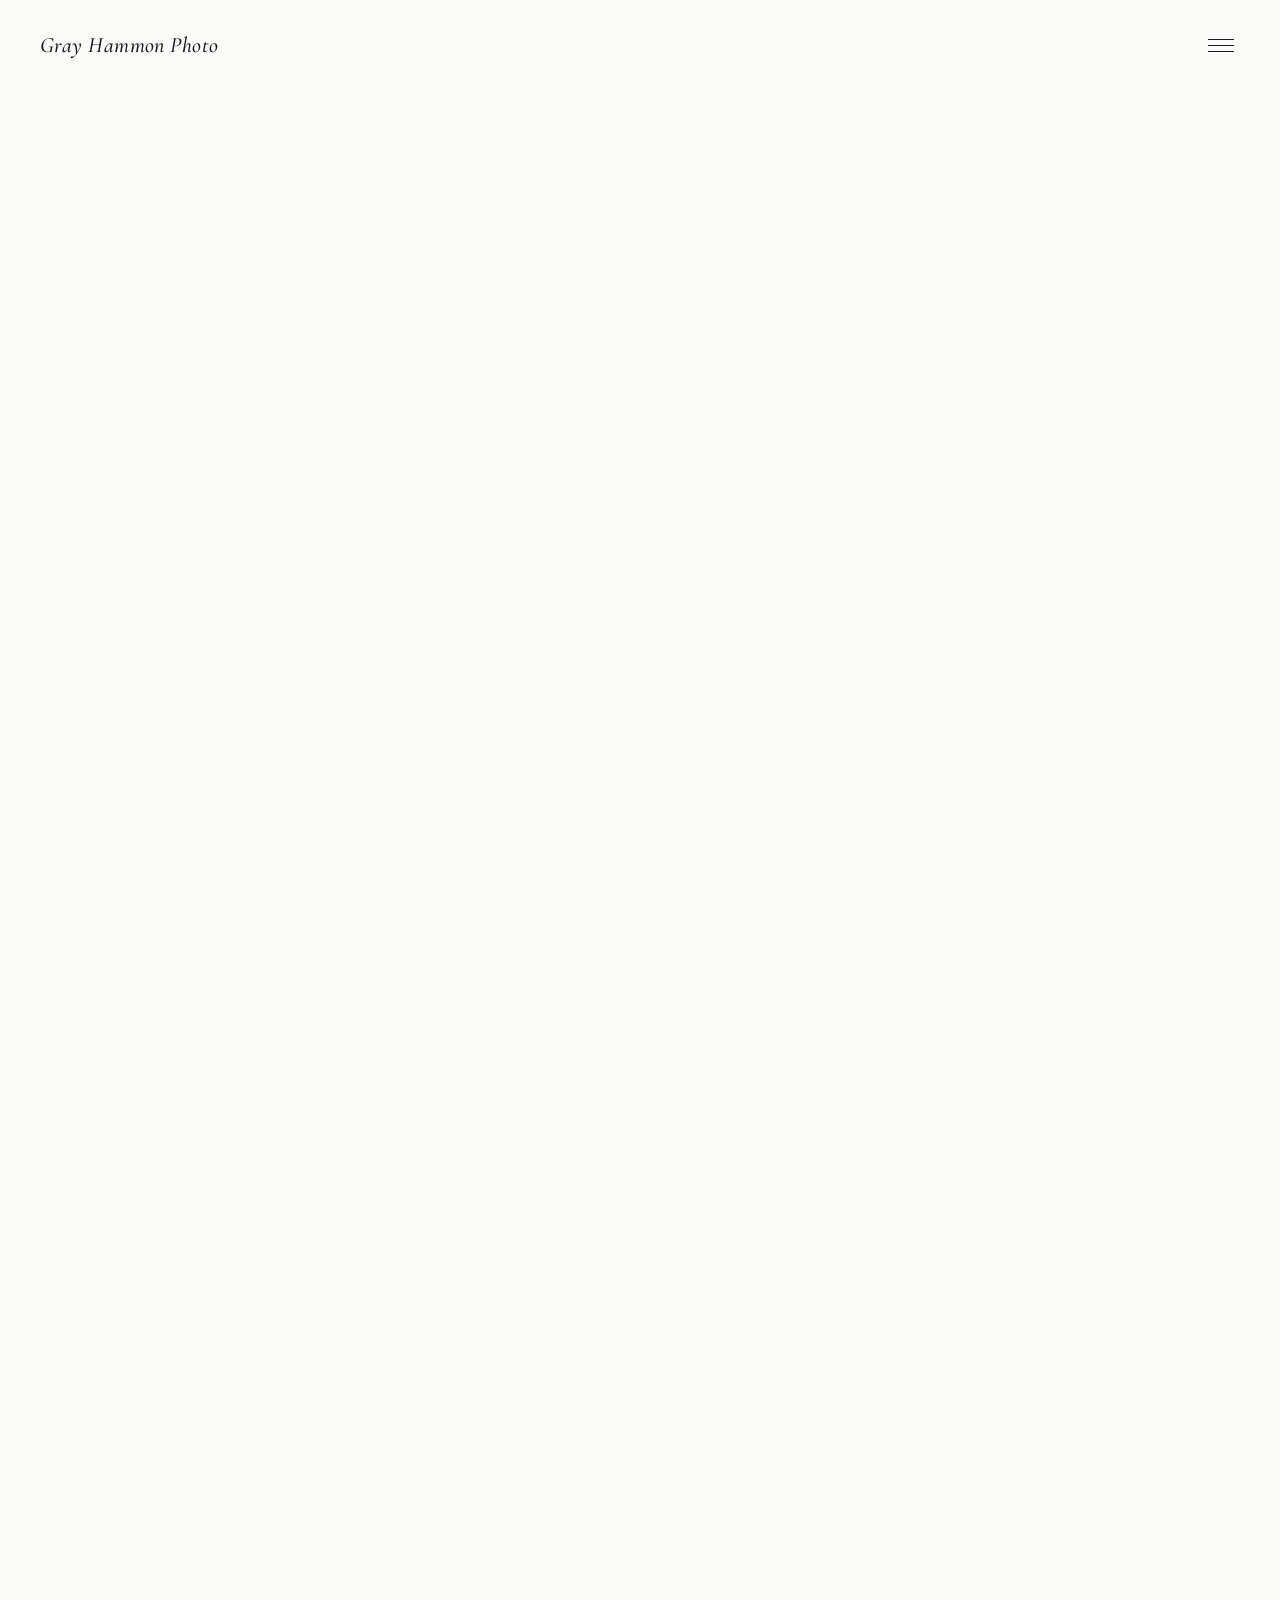
==== index.html @ acb8e750 "Redesign portfolio with R2 hosting" ====
<!DOCTYPE html>
<html lang="en">
<head>
  <meta charset="UTF-8">
  <meta name="viewport" content="width=device-width, initial-scale=1.0">
  <title>Gray Hammon Photo</title>
  <meta name="description" content="Photography by Gray Hammon, Phoenix-based.">
  <link rel="preconnect" href="https://fonts.googleapis.com">
  <link rel="preconnect" href="https://fonts.gstatic.com" crossorigin>
  <link href="https://fonts.googleapis.com/css2?family=Cormorant+Garamond:ital,wght@0,400;0,500;1,400;1,500&display=swap" rel="stylesheet">
  <link rel="stylesheet" href="css/style.css">
</head>
<body>

  <header class="header">
    <a href="/" class="logo">Gray Hammon Photo</a>
    <button class="menu-toggle" aria-label="Open menu">
      <span></span>
      <span></span>
      <span></span>
    </button>
  </header>

  <nav class="nav-overlay">
    <button class="nav-close" aria-label="Close menu">&times;</button>
    <ul class="nav-links">
      <li><a href="/">Work</a></li>
      <li><a href="about.html">About</a></li>
      <li><a href="contact.html">Contact</a></li>
    </ul>
  </nav>

  <main class="gallery">
    <!-- GALLERY_START -->
    <div class="gallery-item">
      <img
        src="https://photos.grayhammonphoto.com/photos/DSC00475_1600.jpg"
        srcset="https://photos.grayhammonphoto.com/photos/DSC00475_800.jpg 800w,
                https://photos.grayhammonphoto.com/photos/DSC00475_1600.jpg 1600w,
                https://photos.grayhammonphoto.com/photos/DSC00475_2400.jpg 2400w"
        sizes="(max-width: 1100px) 100vw, 1100px"
        alt=""
        loading="lazy"
      />
    </div>
    <div class="gallery-item">
      <img
        src="https://photos.grayhammonphoto.com/photos/DSC00490_1600.jpg"
        srcset="https://photos.grayhammonphoto.com/photos/DSC00490_800.jpg 800w,
                https://photos.grayhammonphoto.com/photos/DSC00490_1600.jpg 1600w,
                https://photos.grayhammonphoto.com/photos/DSC00490_2400.jpg 2400w"
        sizes="(max-width: 1100px) 100vw, 1100px"
        alt=""
        loading="lazy"
      />
    </div>
    <div class="gallery-item">
      <img
        src="https://photos.grayhammonphoto.com/photos/DSC00603_1600.jpg"
        srcset="https://photos.grayhammonphoto.com/photos/DSC00603_800.jpg 800w,
                https://photos.grayhammonphoto.com/photos/DSC00603_1600.jpg 1600w,
                https://photos.grayhammonphoto.com/photos/DSC00603_2400.jpg 2400w"
        sizes="(max-width: 1100px) 100vw, 1100px"
        alt=""
        loading="lazy"
      />
    </div>
    <div class="gallery-item">
      <img
        src="https://photos.grayhammonphoto.com/photos/DSC00952_1600.jpg"
        srcset="https://photos.grayhammonphoto.com/photos/DSC00952_800.jpg 800w,
                https://photos.grayhammonphoto.com/photos/DSC00952_1600.jpg 1600w,
                https://photos.grayhammonphoto.com/photos/DSC00952_2400.jpg 2400w"
        sizes="(max-width: 1100px) 100vw, 1100px"
        alt=""
        loading="lazy"
      />
    </div>
    <div class="gallery-item">
      <img
        src="https://photos.grayhammonphoto.com/photos/DSC00959_1600.jpg"
        srcset="https://photos.grayhammonphoto.com/photos/DSC00959_800.jpg 800w,
                https://photos.grayhammonphoto.com/photos/DSC00959_1600.jpg 1600w,
                https://photos.grayhammonphoto.com/photos/DSC00959_2400.jpg 2400w"
        sizes="(max-width: 1100px) 100vw, 1100px"
        alt=""
        loading="lazy"
      />
    </div>
    <div class="gallery-item">
      <img
        src="https://photos.grayhammonphoto.com/photos/DSC00969_1600.jpg"
        srcset="https://photos.grayhammonphoto.com/photos/DSC00969_800.jpg 800w,
                https://photos.grayhammonphoto.com/photos/DSC00969_1600.jpg 1600w,
                https://photos.grayhammonphoto.com/photos/DSC00969_2400.jpg 2400w"
        sizes="(max-width: 1100px) 100vw, 1100px"
        alt=""
        loading="lazy"
      />
    </div>
    <div class="gallery-item">
      <img
        src="https://photos.grayhammonphoto.com/photos/DSC00977_1600.jpg"
        srcset="https://photos.grayhammonphoto.com/photos/DSC00977_800.jpg 800w,
                https://photos.grayhammonphoto.com/photos/DSC00977_1600.jpg 1600w,
                https://photos.grayhammonphoto.com/photos/DSC00977_2400.jpg 2400w"
        sizes="(max-width: 1100px) 100vw, 1100px"
        alt=""
        loading="lazy"
      />
    </div>
    <div class="gallery-item">
      <img
        src="https://photos.grayhammonphoto.com/photos/DSC00984_1600.jpg"
        srcset="https://photos.grayhammonphoto.com/photos/DSC00984_800.jpg 800w,
                https://photos.grayhammonphoto.com/photos/DSC00984_1600.jpg 1600w,
                https://photos.grayhammonphoto.com/photos/DSC00984_2400.jpg 2400w"
        sizes="(max-width: 1100px) 100vw, 1100px"
        alt=""
        loading="lazy"
      />
    </div>
    <div class="gallery-item">
      <img
        src="https://photos.grayhammonphoto.com/photos/DSC01030_1600.jpg"
        srcset="https://photos.grayhammonphoto.com/photos/DSC01030_800.jpg 800w,
                https://photos.grayhammonphoto.com/photos/DSC01030_1600.jpg 1600w,
                https://photos.grayhammonphoto.com/photos/DSC01030_2400.jpg 2400w"
        sizes="(max-width: 1100px) 100vw, 1100px"
        alt=""
        loading="lazy"
      />
    </div>
    <div class="gallery-item">
      <img
        src="https://photos.grayhammonphoto.com/photos/DSC01122_1600.jpg"
        srcset="https://photos.grayhammonphoto.com/photos/DSC01122_800.jpg 800w,
                https://photos.grayhammonphoto.com/photos/DSC01122_1600.jpg 1600w,
                https://photos.grayhammonphoto.com/photos/DSC01122_2400.jpg 2400w"
        sizes="(max-width: 1100px) 100vw, 1100px"
        alt=""
        loading="lazy"
      />
    </div>
    <div class="gallery-item">
      <img
        src="https://photos.grayhammonphoto.com/photos/DSC01127_1600.jpg"
        srcset="https://photos.grayhammonphoto.com/photos/DSC01127_800.jpg 800w,
                https://photos.grayhammonphoto.com/photos/DSC01127_1600.jpg 1600w,
                https://photos.grayhammonphoto.com/photos/DSC01127_2400.jpg 2400w"
        sizes="(max-width: 1100px) 100vw, 1100px"
        alt=""
        loading="lazy"
      />
    </div>
    <div class="gallery-item">
      <img
        src="https://photos.grayhammonphoto.com/photos/DSC01136_1600.jpg"
        srcset="https://photos.grayhammonphoto.com/photos/DSC01136_800.jpg 800w,
                https://photos.grayhammonphoto.com/photos/DSC01136_1600.jpg 1600w,
                https://photos.grayhammonphoto.com/photos/DSC01136_2400.jpg 2400w"
        sizes="(max-width: 1100px) 100vw, 1100px"
        alt=""
        loading="lazy"
      />
    </div>
    <div class="gallery-item">
      <img
        src="https://photos.grayhammonphoto.com/photos/DSC01137_1600.jpg"
        srcset="https://photos.grayhammonphoto.com/photos/DSC01137_800.jpg 800w,
                https://photos.grayhammonphoto.com/photos/DSC01137_1600.jpg 1600w,
                https://photos.grayhammonphoto.com/photos/DSC01137_2400.jpg 2400w"
        sizes="(max-width: 1100px) 100vw, 1100px"
        alt=""
        loading="lazy"
      />
    </div>
    <div class="gallery-item">
      <img
        src="https://photos.grayhammonphoto.com/photos/DSC01148_1600.jpg"
        srcset="https://photos.grayhammonphoto.com/photos/DSC01148_800.jpg 800w,
                https://photos.grayhammonphoto.com/photos/DSC01148_1600.jpg 1600w,
                https://photos.grayhammonphoto.com/photos/DSC01148_2400.jpg 2400w"
        sizes="(max-width: 1100px) 100vw, 1100px"
        alt=""
        loading="lazy"
      />
    </div>
    <div class="gallery-item">
      <img
        src="https://photos.grayhammonphoto.com/photos/DSC01187_1600.jpg"
        srcset="https://photos.grayhammonphoto.com/photos/DSC01187_800.jpg 800w,
                https://photos.grayhammonphoto.com/photos/DSC01187_1600.jpg 1600w,
                https://photos.grayhammonphoto.com/photos/DSC01187_2400.jpg 2400w"
        sizes="(max-width: 1100px) 100vw, 1100px"
        alt=""
        loading="lazy"
      />
    </div>
    <div class="gallery-item">
      <img
        src="https://photos.grayhammonphoto.com/photos/DSC01188_1600.jpg"
        srcset="https://photos.grayhammonphoto.com/photos/DSC01188_800.jpg 800w,
                https://photos.grayhammonphoto.com/photos/DSC01188_1600.jpg 1600w,
                https://photos.grayhammonphoto.com/photos/DSC01188_2400.jpg 2400w"
        sizes="(max-width: 1100px) 100vw, 1100px"
        alt=""
        loading="lazy"
      />
    </div>
    <div class="gallery-item">
      <img
        src="https://photos.grayhammonphoto.com/photos/DSC01204_1600.jpg"
        srcset="https://photos.grayhammonphoto.com/photos/DSC01204_800.jpg 800w,
                https://photos.grayhammonphoto.com/photos/DSC01204_1600.jpg 1600w,
                https://photos.grayhammonphoto.com/photos/DSC01204_2400.jpg 2400w"
        sizes="(max-width: 1100px) 100vw, 1100px"
        alt=""
        loading="lazy"
      />
    </div>
    <div class="gallery-item">
      <img
        src="https://photos.grayhammonphoto.com/photos/DSC01260_1600.jpg"
        srcset="https://photos.grayhammonphoto.com/photos/DSC01260_800.jpg 800w,
                https://photos.grayhammonphoto.com/photos/DSC01260_1600.jpg 1600w,
                https://photos.grayhammonphoto.com/photos/DSC01260_2400.jpg 2400w"
        sizes="(max-width: 1100px) 100vw, 1100px"
        alt=""
        loading="lazy"
      />
    </div>
    <div class="gallery-item">
      <img
        src="https://photos.grayhammonphoto.com/photos/DSC01289_1600.jpg"
        srcset="https://photos.grayhammonphoto.com/photos/DSC01289_800.jpg 800w,
                https://photos.grayhammonphoto.com/photos/DSC01289_1600.jpg 1600w,
                https://photos.grayhammonphoto.com/photos/DSC01289_2400.jpg 2400w"
        sizes="(max-width: 1100px) 100vw, 1100px"
        alt=""
        loading="lazy"
      />
    </div>
    <div class="gallery-item">
      <img
        src="https://photos.grayhammonphoto.com/photos/DSC01821_1600.jpg"
        srcset="https://photos.grayhammonphoto.com/photos/DSC01821_800.jpg 800w,
                https://photos.grayhammonphoto.com/photos/DSC01821_1600.jpg 1600w,
                https://photos.grayhammonphoto.com/photos/DSC01821_2400.jpg 2400w"
        sizes="(max-width: 1100px) 100vw, 1100px"
        alt=""
        loading="lazy"
      />
    </div>
    <div class="gallery-item">
      <img
        src="https://photos.grayhammonphoto.com/photos/DSC01829_1600.jpg"
        srcset="https://photos.grayhammonphoto.com/photos/DSC01829_800.jpg 800w,
                https://photos.grayhammonphoto.com/photos/DSC01829_1600.jpg 1600w,
                https://photos.grayhammonphoto.com/photos/DSC01829_2400.jpg 2400w"
        sizes="(max-width: 1100px) 100vw, 1100px"
        alt=""
        loading="lazy"
      />
    </div>
    <div class="gallery-item">
      <img
        src="https://photos.grayhammonphoto.com/photos/DSC02010_1600.jpg"
        srcset="https://photos.grayhammonphoto.com/photos/DSC02010_800.jpg 800w,
                https://photos.grayhammonphoto.com/photos/DSC02010_1600.jpg 1600w,
                https://photos.grayhammonphoto.com/photos/DSC02010_2400.jpg 2400w"
        sizes="(max-width: 1100px) 100vw, 1100px"
        alt=""
        loading="lazy"
      />
    </div>
    <div class="gallery-item">
      <img
        src="https://photos.grayhammonphoto.com/photos/DSC02079_1600.jpg"
        srcset="https://photos.grayhammonphoto.com/photos/DSC02079_800.jpg 800w,
                https://photos.grayhammonphoto.com/photos/DSC02079_1600.jpg 1600w,
                https://photos.grayhammonphoto.com/photos/DSC02079_2400.jpg 2400w"
        sizes="(max-width: 1100px) 100vw, 1100px"
        alt=""
        loading="lazy"
      />
    </div>
    <div class="gallery-item">
      <img
        src="https://photos.grayhammonphoto.com/photos/DSC02135_1600.jpg"
        srcset="https://photos.grayhammonphoto.com/photos/DSC02135_800.jpg 800w,
                https://photos.grayhammonphoto.com/photos/DSC02135_1600.jpg 1600w,
                https://photos.grayhammonphoto.com/photos/DSC02135_2400.jpg 2400w"
        sizes="(max-width: 1100px) 100vw, 1100px"
        alt=""
        loading="lazy"
      />
    </div>
    <div class="gallery-item">
      <img
        src="https://photos.grayhammonphoto.com/photos/DSC02179_1600.jpg"
        srcset="https://photos.grayhammonphoto.com/photos/DSC02179_800.jpg 800w,
                https://photos.grayhammonphoto.com/photos/DSC02179_1600.jpg 1600w,
                https://photos.grayhammonphoto.com/photos/DSC02179_2400.jpg 2400w"
        sizes="(max-width: 1100px) 100vw, 1100px"
        alt=""
        loading="lazy"
      />
    </div>
    <div class="gallery-item">
      <img
        src="https://photos.grayhammonphoto.com/photos/DSC02242_1600.jpg"
        srcset="https://photos.grayhammonphoto.com/photos/DSC02242_800.jpg 800w,
                https://photos.grayhammonphoto.com/photos/DSC02242_1600.jpg 1600w,
                https://photos.grayhammonphoto.com/photos/DSC02242_2400.jpg 2400w"
        sizes="(max-width: 1100px) 100vw, 1100px"
        alt=""
        loading="lazy"
      />
    </div>
    <div class="gallery-item">
      <img
        src="https://photos.grayhammonphoto.com/photos/DSC02248_1600.jpg"
        srcset="https://photos.grayhammonphoto.com/photos/DSC02248_800.jpg 800w,
                https://photos.grayhammonphoto.com/photos/DSC02248_1600.jpg 1600w,
                https://photos.grayhammonphoto.com/photos/DSC02248_2400.jpg 2400w"
        sizes="(max-width: 1100px) 100vw, 1100px"
        alt=""
        loading="lazy"
      />
    </div>
    <div class="gallery-item">
      <img
        src="https://photos.grayhammonphoto.com/photos/DSC02301_1600.jpg"
        srcset="https://photos.grayhammonphoto.com/photos/DSC02301_800.jpg 800w,
                https://photos.grayhammonphoto.com/photos/DSC02301_1600.jpg 1600w,
                https://photos.grayhammonphoto.com/photos/DSC02301_2400.jpg 2400w"
        sizes="(max-width: 1100px) 100vw, 1100px"
        alt=""
        loading="lazy"
      />
    </div>
    <div class="gallery-item">
      <img
        src="https://photos.grayhammonphoto.com/photos/DSC02526_1600.jpg"
        srcset="https://photos.grayhammonphoto.com/photos/DSC02526_800.jpg 800w,
                https://photos.grayhammonphoto.com/photos/DSC02526_1600.jpg 1600w,
                https://photos.grayhammonphoto.com/photos/DSC02526_2400.jpg 2400w"
        sizes="(max-width: 1100px) 100vw, 1100px"
        alt=""
        loading="lazy"
      />
    </div>
    <div class="gallery-item">
      <img
        src="https://photos.grayhammonphoto.com/photos/DSC02529_1600.jpg"
        srcset="https://photos.grayhammonphoto.com/photos/DSC02529_800.jpg 800w,
                https://photos.grayhammonphoto.com/photos/DSC02529_1600.jpg 1600w,
                https://photos.grayhammonphoto.com/photos/DSC02529_2400.jpg 2400w"
        sizes="(max-width: 1100px) 100vw, 1100px"
        alt=""
        loading="lazy"
      />
    </div>
    <div class="gallery-item">
      <img
        src="https://photos.grayhammonphoto.com/photos/DSC04069_1600.jpg"
        srcset="https://photos.grayhammonphoto.com/photos/DSC04069_800.jpg 800w,
                https://photos.grayhammonphoto.com/photos/DSC04069_1600.jpg 1600w,
                https://photos.grayhammonphoto.com/photos/DSC04069_2400.jpg 2400w"
        sizes="(max-width: 1100px) 100vw, 1100px"
        alt=""
        loading="lazy"
      />
    </div>
    <div class="gallery-item">
      <img
        src="https://photos.grayhammonphoto.com/photos/DSC04073_1600.jpg"
        srcset="https://photos.grayhammonphoto.com/photos/DSC04073_800.jpg 800w,
                https://photos.grayhammonphoto.com/photos/DSC04073_1600.jpg 1600w,
                https://photos.grayhammonphoto.com/photos/DSC04073_2400.jpg 2400w"
        sizes="(max-width: 1100px) 100vw, 1100px"
        alt=""
        loading="lazy"
      />
    </div>
    <div class="gallery-item">
      <img
        src="https://photos.grayhammonphoto.com/photos/DSC04160_1600.jpg"
        srcset="https://photos.grayhammonphoto.com/photos/DSC04160_800.jpg 800w,
                https://photos.grayhammonphoto.com/photos/DSC04160_1600.jpg 1600w,
                https://photos.grayhammonphoto.com/photos/DSC04160_2400.jpg 2400w"
        sizes="(max-width: 1100px) 100vw, 1100px"
        alt=""
        loading="lazy"
      />
    </div>
    <div class="gallery-item">
      <img
        src="https://photos.grayhammonphoto.com/photos/DSC04370_1600.jpg"
        srcset="https://photos.grayhammonphoto.com/photos/DSC04370_800.jpg 800w,
                https://photos.grayhammonphoto.com/photos/DSC04370_1600.jpg 1600w,
                https://photos.grayhammonphoto.com/photos/DSC04370_2400.jpg 2400w"
        sizes="(max-width: 1100px) 100vw, 1100px"
        alt=""
        loading="lazy"
      />
    </div>
    <div class="gallery-item">
      <img
        src="https://photos.grayhammonphoto.com/photos/DSC04435_1600.jpg"
        srcset="https://photos.grayhammonphoto.com/photos/DSC04435_800.jpg 800w,
                https://photos.grayhammonphoto.com/photos/DSC04435_1600.jpg 1600w,
                https://photos.grayhammonphoto.com/photos/DSC04435_2400.jpg 2400w"
        sizes="(max-width: 1100px) 100vw, 1100px"
        alt=""
        loading="lazy"
      />
    </div>
    <div class="gallery-item">
      <img
        src="https://photos.grayhammonphoto.com/photos/DSC04707_1600.jpg"
        srcset="https://photos.grayhammonphoto.com/photos/DSC04707_800.jpg 800w,
                https://photos.grayhammonphoto.com/photos/DSC04707_1600.jpg 1600w,
                https://photos.grayhammonphoto.com/photos/DSC04707_2400.jpg 2400w"
        sizes="(max-width: 1100px) 100vw, 1100px"
        alt=""
        loading="lazy"
      />
    </div>
    <div class="gallery-item">
      <img
        src="https://photos.grayhammonphoto.com/photos/DSC04732_1600.jpg"
        srcset="https://photos.grayhammonphoto.com/photos/DSC04732_800.jpg 800w,
                https://photos.grayhammonphoto.com/photos/DSC04732_1600.jpg 1600w,
                https://photos.grayhammonphoto.com/photos/DSC04732_2400.jpg 2400w"
        sizes="(max-width: 1100px) 100vw, 1100px"
        alt=""
        loading="lazy"
      />
    </div>
    <!-- GALLERY_END -->
  </main>

  <footer class="footer">
    <p>&copy; 2026 Gray Hammon Photo</p>
  </footer>

  <script src="js/main.js"></script>
</body>
</html>
---- css/style.css ----
/* ============================================
   Gray Hammon Photo — Minimal Portfolio
   ============================================ */

/* Reset & Base */
*, *::before, *::after {
  margin: 0;
  padding: 0;
  box-sizing: border-box;
}

html {
  font-size: 16px;
  -webkit-font-smoothing: antialiased;
  -moz-osx-font-smoothing: grayscale;
}

body {
  font-family: 'Cormorant Garamond', Georgia, 'Times New Roman', serif;
  font-weight: 400;
  color: #1a1a1a;
  background: #fafaf8;
  line-height: 1.6;
}

a {
  color: inherit;
  text-decoration: none;
}

img {
  display: block;
  width: 100%;
  height: auto;
}

/* ---- Header ---- */
.header {
  position: fixed;
  top: 0;
  left: 0;
  right: 0;
  display: flex;
  justify-content: space-between;
  align-items: center;
  padding: 28px 40px;
  z-index: 100;
  background: rgba(250, 250, 248, 0.92);
  backdrop-filter: blur(10px);
  -webkit-backdrop-filter: blur(10px);
}

.logo {
  font-family: 'Cormorant Garamond', Georgia, serif;
  font-size: 22px;
  font-weight: 500;
  font-style: italic;
  letter-spacing: 0.02em;
  color: #1a1a1a;
}

/* Hamburger */
.menu-toggle {
  background: none;
  border: none;
  cursor: pointer;
  display: flex;
  flex-direction: column;
  gap: 5px;
  padding: 6px;
}

.menu-toggle span {
  display: block;
  width: 26px;
  height: 1px;
  background: #1a1a1a;
  transition: transform 0.3s, opacity 0.3s;
}

/* ---- Navigation Overlay ---- */
.nav-overlay {
  position: fixed;
  top: 0;
  left: 0;
  right: 0;
  bottom: 0;
  background: #fafaf8;
  z-index: 200;
  display: flex;
  align-items: center;
  justify-content: center;
  opacity: 0;
  pointer-events: none;
  transition: opacity 0.35s ease;
}

.nav-overlay.is-open {
  opacity: 1;
  pointer-events: all;
}

.nav-close {
  position: absolute;
  top: 24px;
  right: 40px;
  background: none;
  border: none;
  font-size: 36px;
  cursor: pointer;
  color: #1a1a1a;
  font-weight: 300;
  line-height: 1;
  font-family: inherit;
}

.nav-links {
  list-style: none;
  text-align: center;
}

.nav-links li {
  margin: 20px 0;
}

.nav-links a {
  font-family: 'Cormorant Garamond', Georgia, serif;
  font-size: 38px;
  font-weight: 400;
  font-style: italic;
  letter-spacing: 0.01em;
  transition: opacity 0.2s;
}

.nav-links a:hover {
  opacity: 0.45;
}

/* ---- Gallery (Home) — single column ---- */
.gallery {
  padding: 130px 24px 80px;
  max-width: 1100px;
  margin: 0 auto;
}

.gallery-item {
  margin-bottom: 80px;
  display: block;
  overflow: hidden;
}

.gallery-item:last-child {
  margin-bottom: 0;
}

.gallery-item img {
  width: 100%;
  height: auto;
}

/* ---- About Page ---- */
.about {
  padding: 160px 32px 80px;
  max-width: 720px;
  margin: 0 auto;
}

.about-content {
  text-align: left;
}

.about-text h1 {
  font-family: 'Cormorant Garamond', Georgia, serif;
  font-size: 42px;
  font-weight: 400;
  font-style: italic;
  margin-bottom: 32px;
  letter-spacing: 0.01em;
}

.about-text p {
  font-size: 19px;
  color: #2a2a2a;
  margin-bottom: 22px;
  line-height: 1.7;
}

.about-contact {
  margin-top: 36px;
  font-size: 17px;
}

.about-contact a {
  border-bottom: 1px solid #1a1a1a;
  padding-bottom: 1px;
  transition: opacity 0.2s;
}

.about-contact a:hover {
  opacity: 0.5;
}

/* ---- Contact Page ---- */
.contact {
  padding: 160px 32px 80px;
  max-width: 600px;
  margin: 0 auto;
  min-height: 60vh;
}

.contact-content h1 {
  font-family: 'Cormorant Garamond', Georgia, serif;
  font-size: 42px;
  font-weight: 400;
  font-style: italic;
  margin-bottom: 32px;
  letter-spacing: 0.01em;
}

.contact-content p {
  font-size: 19px;
  color: #2a2a2a;
  margin-bottom: 16px;
  line-height: 1.7;
}

.contact-content a {
  border-bottom: 1px solid #1a1a1a;
  padding-bottom: 1px;
  transition: opacity 0.2s;
}

.contact-content a:hover {
  opacity: 0.5;
}

.contact-social {
  margin-top: 40px;
}

.contact-social a {
  font-size: 14px;
  letter-spacing: 0.08em;
  text-transform: uppercase;
  border-bottom: none;
  font-style: normal;
  font-family: -apple-system, sans-serif;
  transition: opacity 0.2s;
}

.contact-social a:hover {
  opacity: 0.5;
}

/* ---- Footer ---- */
.footer {
  padding: 48px 24px;
  text-align: center;
  font-size: 11px;
  color: #888;
  letter-spacing: 0.12em;
  text-transform: uppercase;
  font-family: -apple-system, sans-serif;
  font-style: normal;
}

/* ---- Responsive ---- */
@media (max-width: 768px) {
  .header {
    padding: 20px 20px;
  }

  .logo {
    font-size: 18px;
  }

  .gallery {
    padding: 90px 16px 50px;
  }

  .gallery-item {
    margin-bottom: 40px;
  }

  .about {
    padding: 110px 20px 50px;
  }

  .about-text h1 {
    font-size: 32px;
  }

  .about-text p {
    font-size: 17px;
  }

  .contact {
    padding: 110px 20px 50px;
  }

  .contact-content h1 {
    font-size: 32px;
  }

  .contact-content p {
    font-size: 17px;
  }

  .nav-links a {
    font-size: 28px;
  }

  .nav-close {
    right: 20px;
  }
}
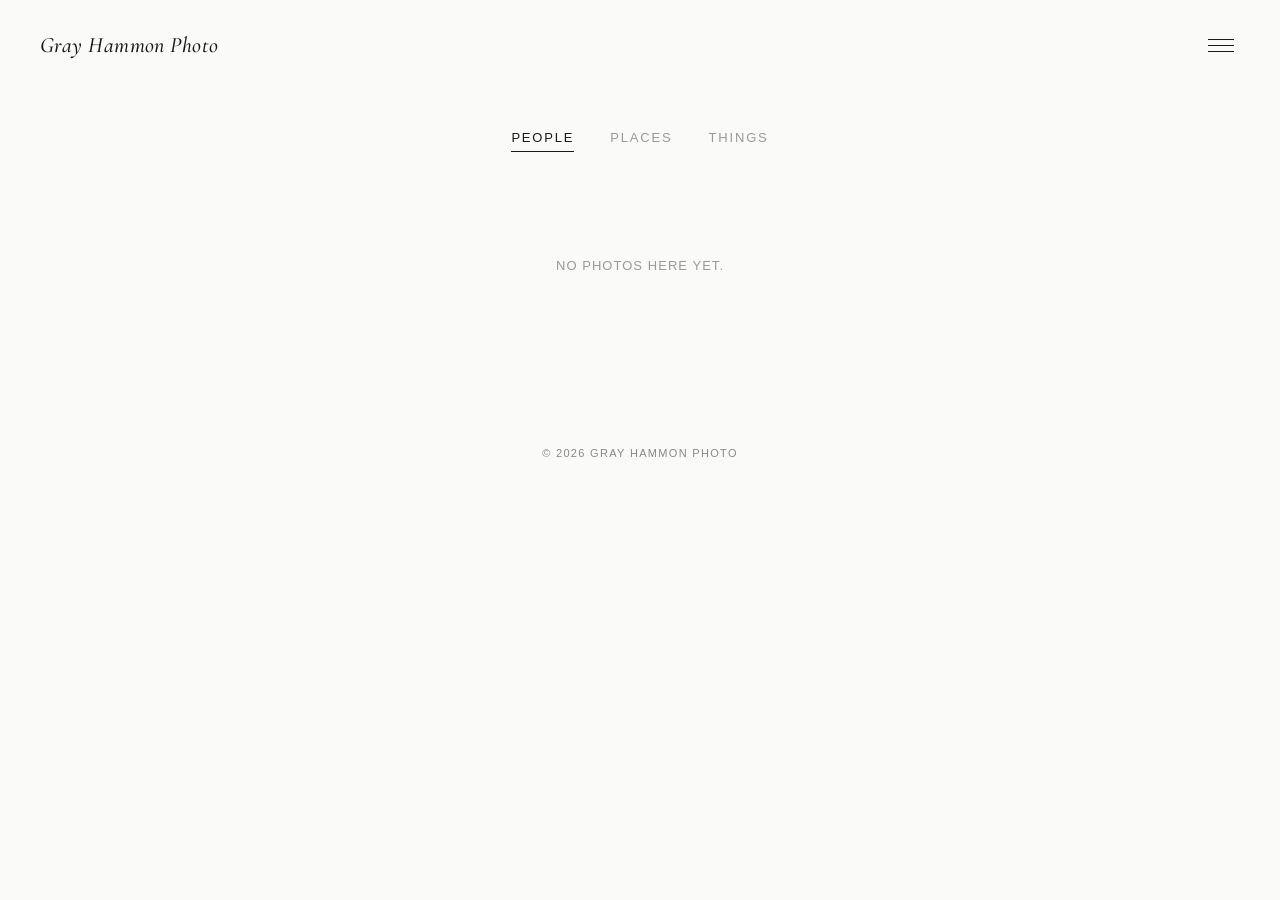
==== commit 9acaf455: "updated portfolio docs to add tabs for ppeople, places, things" ====
--- a/index.html
+++ b/index.html
@@ -3,6 +3,9 @@
 <head>
   <meta charset="UTF-8">
   <meta name="viewport" content="width=device-width, initial-scale=1.0">
+  <!-- Set the js flag before paint so the gallery filters to one tab
+       immediately instead of flashing all photos, then collapsing. -->
+  <script>document.documentElement.classList.add('js');</script>
   <title>Gray Hammon Photo</title>
   <meta name="description" content="Photography by Gray Hammon, Phoenix-based.">
   <link rel="preconnect" href="https://fonts.googleapis.com">
@@ -31,415 +34,347 @@
   </nav>
 
   <main class="gallery">
+    <nav class="gallery-tabs" aria-label="Photo categories">
+      <button class="gallery-tab is-active" data-filter="people" aria-pressed="true">People</button>
+      <button class="gallery-tab" data-filter="places" aria-pressed="false">Places</button>
+      <button class="gallery-tab" data-filter="things" aria-pressed="false">Things</button>
+    </nav>
     <!-- GALLERY_START -->
-    <div class="gallery-item">
+    <div class="gallery-item" data-category="things">
       <img
         src="https://photos.grayhammonphoto.com/photos/DSC00475_1600.jpg"
-        srcset="https://photos.grayhammonphoto.com/photos/DSC00475_800.jpg 800w,
-                https://photos.grayhammonphoto.com/photos/DSC00475_1600.jpg 1600w,
-                https://photos.grayhammonphoto.com/photos/DSC00475_2400.jpg 2400w"
-        sizes="(max-width: 1100px) 100vw, 1100px"
-        alt=""
-        loading="lazy"
-      />
-    </div>
-    <div class="gallery-item">
+        srcset="https://photos.grayhammonphoto.com/photos/DSC00475_800.jpg 800w, https://photos.grayhammonphoto.com/photos/DSC00475_1600.jpg 1600w, https://photos.grayhammonphoto.com/photos/DSC00475_2400.jpg 2400w"
+        sizes="(max-width: 1100px) 100vw, 1100px"
+        alt=""
+        loading="lazy"
+      />
+    </div>
+    <div class="gallery-item" data-category="things">
       <img
         src="https://photos.grayhammonphoto.com/photos/DSC00490_1600.jpg"
-        srcset="https://photos.grayhammonphoto.com/photos/DSC00490_800.jpg 800w,
-                https://photos.grayhammonphoto.com/photos/DSC00490_1600.jpg 1600w,
-                https://photos.grayhammonphoto.com/photos/DSC00490_2400.jpg 2400w"
-        sizes="(max-width: 1100px) 100vw, 1100px"
-        alt=""
-        loading="lazy"
-      />
-    </div>
-    <div class="gallery-item">
+        srcset="https://photos.grayhammonphoto.com/photos/DSC00490_800.jpg 800w, https://photos.grayhammonphoto.com/photos/DSC00490_1600.jpg 1600w, https://photos.grayhammonphoto.com/photos/DSC00490_2400.jpg 2400w"
+        sizes="(max-width: 1100px) 100vw, 1100px"
+        alt=""
+        loading="lazy"
+      />
+    </div>
+    <div class="gallery-item" data-category="things">
       <img
         src="https://photos.grayhammonphoto.com/photos/DSC00603_1600.jpg"
-        srcset="https://photos.grayhammonphoto.com/photos/DSC00603_800.jpg 800w,
-                https://photos.grayhammonphoto.com/photos/DSC00603_1600.jpg 1600w,
-                https://photos.grayhammonphoto.com/photos/DSC00603_2400.jpg 2400w"
-        sizes="(max-width: 1100px) 100vw, 1100px"
-        alt=""
-        loading="lazy"
-      />
-    </div>
-    <div class="gallery-item">
+        srcset="https://photos.grayhammonphoto.com/photos/DSC00603_800.jpg 800w, https://photos.grayhammonphoto.com/photos/DSC00603_1600.jpg 1600w, https://photos.grayhammonphoto.com/photos/DSC00603_2400.jpg 2400w"
+        sizes="(max-width: 1100px) 100vw, 1100px"
+        alt=""
+        loading="lazy"
+      />
+    </div>
+    <div class="gallery-item" data-category="things">
       <img
         src="https://photos.grayhammonphoto.com/photos/DSC00952_1600.jpg"
-        srcset="https://photos.grayhammonphoto.com/photos/DSC00952_800.jpg 800w,
-                https://photos.grayhammonphoto.com/photos/DSC00952_1600.jpg 1600w,
-                https://photos.grayhammonphoto.com/photos/DSC00952_2400.jpg 2400w"
-        sizes="(max-width: 1100px) 100vw, 1100px"
-        alt=""
-        loading="lazy"
-      />
-    </div>
-    <div class="gallery-item">
+        srcset="https://photos.grayhammonphoto.com/photos/DSC00952_800.jpg 800w, https://photos.grayhammonphoto.com/photos/DSC00952_1600.jpg 1600w, https://photos.grayhammonphoto.com/photos/DSC00952_2400.jpg 2400w"
+        sizes="(max-width: 1100px) 100vw, 1100px"
+        alt=""
+        loading="lazy"
+      />
+    </div>
+    <div class="gallery-item" data-category="things">
       <img
         src="https://photos.grayhammonphoto.com/photos/DSC00959_1600.jpg"
-        srcset="https://photos.grayhammonphoto.com/photos/DSC00959_800.jpg 800w,
-                https://photos.grayhammonphoto.com/photos/DSC00959_1600.jpg 1600w,
-                https://photos.grayhammonphoto.com/photos/DSC00959_2400.jpg 2400w"
-        sizes="(max-width: 1100px) 100vw, 1100px"
-        alt=""
-        loading="lazy"
-      />
-    </div>
-    <div class="gallery-item">
+        srcset="https://photos.grayhammonphoto.com/photos/DSC00959_800.jpg 800w, https://photos.grayhammonphoto.com/photos/DSC00959_1600.jpg 1600w, https://photos.grayhammonphoto.com/photos/DSC00959_2400.jpg 2400w"
+        sizes="(max-width: 1100px) 100vw, 1100px"
+        alt=""
+        loading="lazy"
+      />
+    </div>
+    <div class="gallery-item" data-category="things">
       <img
         src="https://photos.grayhammonphoto.com/photos/DSC00969_1600.jpg"
-        srcset="https://photos.grayhammonphoto.com/photos/DSC00969_800.jpg 800w,
-                https://photos.grayhammonphoto.com/photos/DSC00969_1600.jpg 1600w,
-                https://photos.grayhammonphoto.com/photos/DSC00969_2400.jpg 2400w"
-        sizes="(max-width: 1100px) 100vw, 1100px"
-        alt=""
-        loading="lazy"
-      />
-    </div>
-    <div class="gallery-item">
+        srcset="https://photos.grayhammonphoto.com/photos/DSC00969_800.jpg 800w, https://photos.grayhammonphoto.com/photos/DSC00969_1600.jpg 1600w, https://photos.grayhammonphoto.com/photos/DSC00969_2400.jpg 2400w"
+        sizes="(max-width: 1100px) 100vw, 1100px"
+        alt=""
+        loading="lazy"
+      />
+    </div>
+    <div class="gallery-item" data-category="things">
       <img
         src="https://photos.grayhammonphoto.com/photos/DSC00977_1600.jpg"
-        srcset="https://photos.grayhammonphoto.com/photos/DSC00977_800.jpg 800w,
-                https://photos.grayhammonphoto.com/photos/DSC00977_1600.jpg 1600w,
-                https://photos.grayhammonphoto.com/photos/DSC00977_2400.jpg 2400w"
-        sizes="(max-width: 1100px) 100vw, 1100px"
-        alt=""
-        loading="lazy"
-      />
-    </div>
-    <div class="gallery-item">
+        srcset="https://photos.grayhammonphoto.com/photos/DSC00977_800.jpg 800w, https://photos.grayhammonphoto.com/photos/DSC00977_1600.jpg 1600w, https://photos.grayhammonphoto.com/photos/DSC00977_2400.jpg 2400w"
+        sizes="(max-width: 1100px) 100vw, 1100px"
+        alt=""
+        loading="lazy"
+      />
+    </div>
+    <div class="gallery-item" data-category="things">
       <img
         src="https://photos.grayhammonphoto.com/photos/DSC00984_1600.jpg"
-        srcset="https://photos.grayhammonphoto.com/photos/DSC00984_800.jpg 800w,
-                https://photos.grayhammonphoto.com/photos/DSC00984_1600.jpg 1600w,
-                https://photos.grayhammonphoto.com/photos/DSC00984_2400.jpg 2400w"
-        sizes="(max-width: 1100px) 100vw, 1100px"
-        alt=""
-        loading="lazy"
-      />
-    </div>
-    <div class="gallery-item">
+        srcset="https://photos.grayhammonphoto.com/photos/DSC00984_800.jpg 800w, https://photos.grayhammonphoto.com/photos/DSC00984_1600.jpg 1600w, https://photos.grayhammonphoto.com/photos/DSC00984_2400.jpg 2400w"
+        sizes="(max-width: 1100px) 100vw, 1100px"
+        alt=""
+        loading="lazy"
+      />
+    </div>
+    <div class="gallery-item" data-category="things">
       <img
         src="https://photos.grayhammonphoto.com/photos/DSC01030_1600.jpg"
-        srcset="https://photos.grayhammonphoto.com/photos/DSC01030_800.jpg 800w,
-                https://photos.grayhammonphoto.com/photos/DSC01030_1600.jpg 1600w,
-                https://photos.grayhammonphoto.com/photos/DSC01030_2400.jpg 2400w"
-        sizes="(max-width: 1100px) 100vw, 1100px"
-        alt=""
-        loading="lazy"
-      />
-    </div>
-    <div class="gallery-item">
+        srcset="https://photos.grayhammonphoto.com/photos/DSC01030_800.jpg 800w, https://photos.grayhammonphoto.com/photos/DSC01030_1600.jpg 1600w, https://photos.grayhammonphoto.com/photos/DSC01030_2400.jpg 2400w"
+        sizes="(max-width: 1100px) 100vw, 1100px"
+        alt=""
+        loading="lazy"
+      />
+    </div>
+    <div class="gallery-item" data-category="things">
       <img
         src="https://photos.grayhammonphoto.com/photos/DSC01122_1600.jpg"
-        srcset="https://photos.grayhammonphoto.com/photos/DSC01122_800.jpg 800w,
-                https://photos.grayhammonphoto.com/photos/DSC01122_1600.jpg 1600w,
-                https://photos.grayhammonphoto.com/photos/DSC01122_2400.jpg 2400w"
-        sizes="(max-width: 1100px) 100vw, 1100px"
-        alt=""
-        loading="lazy"
-      />
-    </div>
-    <div class="gallery-item">
+        srcset="https://photos.grayhammonphoto.com/photos/DSC01122_800.jpg 800w, https://photos.grayhammonphoto.com/photos/DSC01122_1600.jpg 1600w, https://photos.grayhammonphoto.com/photos/DSC01122_2400.jpg 2400w"
+        sizes="(max-width: 1100px) 100vw, 1100px"
+        alt=""
+        loading="lazy"
+      />
+    </div>
+    <div class="gallery-item" data-category="things">
       <img
         src="https://photos.grayhammonphoto.com/photos/DSC01127_1600.jpg"
-        srcset="https://photos.grayhammonphoto.com/photos/DSC01127_800.jpg 800w,
-                https://photos.grayhammonphoto.com/photos/DSC01127_1600.jpg 1600w,
-                https://photos.grayhammonphoto.com/photos/DSC01127_2400.jpg 2400w"
-        sizes="(max-width: 1100px) 100vw, 1100px"
-        alt=""
-        loading="lazy"
-      />
-    </div>
-    <div class="gallery-item">
+        srcset="https://photos.grayhammonphoto.com/photos/DSC01127_800.jpg 800w, https://photos.grayhammonphoto.com/photos/DSC01127_1600.jpg 1600w, https://photos.grayhammonphoto.com/photos/DSC01127_2400.jpg 2400w"
+        sizes="(max-width: 1100px) 100vw, 1100px"
+        alt=""
+        loading="lazy"
+      />
+    </div>
+    <div class="gallery-item" data-category="things">
       <img
         src="https://photos.grayhammonphoto.com/photos/DSC01136_1600.jpg"
-        srcset="https://photos.grayhammonphoto.com/photos/DSC01136_800.jpg 800w,
-                https://photos.grayhammonphoto.com/photos/DSC01136_1600.jpg 1600w,
-                https://photos.grayhammonphoto.com/photos/DSC01136_2400.jpg 2400w"
-        sizes="(max-width: 1100px) 100vw, 1100px"
-        alt=""
-        loading="lazy"
-      />
-    </div>
-    <div class="gallery-item">
+        srcset="https://photos.grayhammonphoto.com/photos/DSC01136_800.jpg 800w, https://photos.grayhammonphoto.com/photos/DSC01136_1600.jpg 1600w, https://photos.grayhammonphoto.com/photos/DSC01136_2400.jpg 2400w"
+        sizes="(max-width: 1100px) 100vw, 1100px"
+        alt=""
+        loading="lazy"
+      />
+    </div>
+    <div class="gallery-item" data-category="things">
       <img
         src="https://photos.grayhammonphoto.com/photos/DSC01137_1600.jpg"
-        srcset="https://photos.grayhammonphoto.com/photos/DSC01137_800.jpg 800w,
-                https://photos.grayhammonphoto.com/photos/DSC01137_1600.jpg 1600w,
-                https://photos.grayhammonphoto.com/photos/DSC01137_2400.jpg 2400w"
-        sizes="(max-width: 1100px) 100vw, 1100px"
-        alt=""
-        loading="lazy"
-      />
-    </div>
-    <div class="gallery-item">
+        srcset="https://photos.grayhammonphoto.com/photos/DSC01137_800.jpg 800w, https://photos.grayhammonphoto.com/photos/DSC01137_1600.jpg 1600w, https://photos.grayhammonphoto.com/photos/DSC01137_2400.jpg 2400w"
+        sizes="(max-width: 1100px) 100vw, 1100px"
+        alt=""
+        loading="lazy"
+      />
+    </div>
+    <div class="gallery-item" data-category="things">
       <img
         src="https://photos.grayhammonphoto.com/photos/DSC01148_1600.jpg"
-        srcset="https://photos.grayhammonphoto.com/photos/DSC01148_800.jpg 800w,
-                https://photos.grayhammonphoto.com/photos/DSC01148_1600.jpg 1600w,
-                https://photos.grayhammonphoto.com/photos/DSC01148_2400.jpg 2400w"
-        sizes="(max-width: 1100px) 100vw, 1100px"
-        alt=""
-        loading="lazy"
-      />
-    </div>
-    <div class="gallery-item">
+        srcset="https://photos.grayhammonphoto.com/photos/DSC01148_800.jpg 800w, https://photos.grayhammonphoto.com/photos/DSC01148_1600.jpg 1600w, https://photos.grayhammonphoto.com/photos/DSC01148_2400.jpg 2400w"
+        sizes="(max-width: 1100px) 100vw, 1100px"
+        alt=""
+        loading="lazy"
+      />
+    </div>
+    <div class="gallery-item" data-category="things">
       <img
         src="https://photos.grayhammonphoto.com/photos/DSC01187_1600.jpg"
-        srcset="https://photos.grayhammonphoto.com/photos/DSC01187_800.jpg 800w,
-                https://photos.grayhammonphoto.com/photos/DSC01187_1600.jpg 1600w,
-                https://photos.grayhammonphoto.com/photos/DSC01187_2400.jpg 2400w"
-        sizes="(max-width: 1100px) 100vw, 1100px"
-        alt=""
-        loading="lazy"
-      />
-    </div>
-    <div class="gallery-item">
+        srcset="https://photos.grayhammonphoto.com/photos/DSC01187_800.jpg 800w, https://photos.grayhammonphoto.com/photos/DSC01187_1600.jpg 1600w, https://photos.grayhammonphoto.com/photos/DSC01187_2400.jpg 2400w"
+        sizes="(max-width: 1100px) 100vw, 1100px"
+        alt=""
+        loading="lazy"
+      />
+    </div>
+    <div class="gallery-item" data-category="things">
       <img
         src="https://photos.grayhammonphoto.com/photos/DSC01188_1600.jpg"
-        srcset="https://photos.grayhammonphoto.com/photos/DSC01188_800.jpg 800w,
-                https://photos.grayhammonphoto.com/photos/DSC01188_1600.jpg 1600w,
-                https://photos.grayhammonphoto.com/photos/DSC01188_2400.jpg 2400w"
-        sizes="(max-width: 1100px) 100vw, 1100px"
-        alt=""
-        loading="lazy"
-      />
-    </div>
-    <div class="gallery-item">
+        srcset="https://photos.grayhammonphoto.com/photos/DSC01188_800.jpg 800w, https://photos.grayhammonphoto.com/photos/DSC01188_1600.jpg 1600w, https://photos.grayhammonphoto.com/photos/DSC01188_2400.jpg 2400w"
+        sizes="(max-width: 1100px) 100vw, 1100px"
+        alt=""
+        loading="lazy"
+      />
+    </div>
+    <div class="gallery-item" data-category="things">
       <img
         src="https://photos.grayhammonphoto.com/photos/DSC01204_1600.jpg"
-        srcset="https://photos.grayhammonphoto.com/photos/DSC01204_800.jpg 800w,
-                https://photos.grayhammonphoto.com/photos/DSC01204_1600.jpg 1600w,
-                https://photos.grayhammonphoto.com/photos/DSC01204_2400.jpg 2400w"
-        sizes="(max-width: 1100px) 100vw, 1100px"
-        alt=""
-        loading="lazy"
-      />
-    </div>
-    <div class="gallery-item">
+        srcset="https://photos.grayhammonphoto.com/photos/DSC01204_800.jpg 800w, https://photos.grayhammonphoto.com/photos/DSC01204_1600.jpg 1600w, https://photos.grayhammonphoto.com/photos/DSC01204_2400.jpg 2400w"
+        sizes="(max-width: 1100px) 100vw, 1100px"
+        alt=""
+        loading="lazy"
+      />
+    </div>
+    <div class="gallery-item" data-category="things">
       <img
         src="https://photos.grayhammonphoto.com/photos/DSC01260_1600.jpg"
-        srcset="https://photos.grayhammonphoto.com/photos/DSC01260_800.jpg 800w,
-                https://photos.grayhammonphoto.com/photos/DSC01260_1600.jpg 1600w,
-                https://photos.grayhammonphoto.com/photos/DSC01260_2400.jpg 2400w"
-        sizes="(max-width: 1100px) 100vw, 1100px"
-        alt=""
-        loading="lazy"
-      />
-    </div>
-    <div class="gallery-item">
+        srcset="https://photos.grayhammonphoto.com/photos/DSC01260_800.jpg 800w, https://photos.grayhammonphoto.com/photos/DSC01260_1600.jpg 1600w, https://photos.grayhammonphoto.com/photos/DSC01260_2400.jpg 2400w"
+        sizes="(max-width: 1100px) 100vw, 1100px"
+        alt=""
+        loading="lazy"
+      />
+    </div>
+    <div class="gallery-item" data-category="things">
       <img
         src="https://photos.grayhammonphoto.com/photos/DSC01289_1600.jpg"
-        srcset="https://photos.grayhammonphoto.com/photos/DSC01289_800.jpg 800w,
-                https://photos.grayhammonphoto.com/photos/DSC01289_1600.jpg 1600w,
-                https://photos.grayhammonphoto.com/photos/DSC01289_2400.jpg 2400w"
-        sizes="(max-width: 1100px) 100vw, 1100px"
-        alt=""
-        loading="lazy"
-      />
-    </div>
-    <div class="gallery-item">
+        srcset="https://photos.grayhammonphoto.com/photos/DSC01289_800.jpg 800w, https://photos.grayhammonphoto.com/photos/DSC01289_1600.jpg 1600w, https://photos.grayhammonphoto.com/photos/DSC01289_2400.jpg 2400w"
+        sizes="(max-width: 1100px) 100vw, 1100px"
+        alt=""
+        loading="lazy"
+      />
+    </div>
+    <div class="gallery-item" data-category="things">
       <img
         src="https://photos.grayhammonphoto.com/photos/DSC01821_1600.jpg"
-        srcset="https://photos.grayhammonphoto.com/photos/DSC01821_800.jpg 800w,
-                https://photos.grayhammonphoto.com/photos/DSC01821_1600.jpg 1600w,
-                https://photos.grayhammonphoto.com/photos/DSC01821_2400.jpg 2400w"
-        sizes="(max-width: 1100px) 100vw, 1100px"
-        alt=""
-        loading="lazy"
-      />
-    </div>
-    <div class="gallery-item">
+        srcset="https://photos.grayhammonphoto.com/photos/DSC01821_800.jpg 800w, https://photos.grayhammonphoto.com/photos/DSC01821_1600.jpg 1600w, https://photos.grayhammonphoto.com/photos/DSC01821_2400.jpg 2400w"
+        sizes="(max-width: 1100px) 100vw, 1100px"
+        alt=""
+        loading="lazy"
+      />
+    </div>
+    <div class="gallery-item" data-category="things">
       <img
         src="https://photos.grayhammonphoto.com/photos/DSC01829_1600.jpg"
-        srcset="https://photos.grayhammonphoto.com/photos/DSC01829_800.jpg 800w,
-                https://photos.grayhammonphoto.com/photos/DSC01829_1600.jpg 1600w,
-                https://photos.grayhammonphoto.com/photos/DSC01829_2400.jpg 2400w"
-        sizes="(max-width: 1100px) 100vw, 1100px"
-        alt=""
-        loading="lazy"
-      />
-    </div>
-    <div class="gallery-item">
+        srcset="https://photos.grayhammonphoto.com/photos/DSC01829_800.jpg 800w, https://photos.grayhammonphoto.com/photos/DSC01829_1600.jpg 1600w, https://photos.grayhammonphoto.com/photos/DSC01829_2400.jpg 2400w"
+        sizes="(max-width: 1100px) 100vw, 1100px"
+        alt=""
+        loading="lazy"
+      />
+    </div>
+    <div class="gallery-item" data-category="things">
       <img
         src="https://photos.grayhammonphoto.com/photos/DSC02010_1600.jpg"
-        srcset="https://photos.grayhammonphoto.com/photos/DSC02010_800.jpg 800w,
-                https://photos.grayhammonphoto.com/photos/DSC02010_1600.jpg 1600w,
-                https://photos.grayhammonphoto.com/photos/DSC02010_2400.jpg 2400w"
-        sizes="(max-width: 1100px) 100vw, 1100px"
-        alt=""
-        loading="lazy"
-      />
-    </div>
-    <div class="gallery-item">
+        srcset="https://photos.grayhammonphoto.com/photos/DSC02010_800.jpg 800w, https://photos.grayhammonphoto.com/photos/DSC02010_1600.jpg 1600w, https://photos.grayhammonphoto.com/photos/DSC02010_2400.jpg 2400w"
+        sizes="(max-width: 1100px) 100vw, 1100px"
+        alt=""
+        loading="lazy"
+      />
+    </div>
+    <div class="gallery-item" data-category="things">
       <img
         src="https://photos.grayhammonphoto.com/photos/DSC02079_1600.jpg"
-        srcset="https://photos.grayhammonphoto.com/photos/DSC02079_800.jpg 800w,
-                https://photos.grayhammonphoto.com/photos/DSC02079_1600.jpg 1600w,
-                https://photos.grayhammonphoto.com/photos/DSC02079_2400.jpg 2400w"
-        sizes="(max-width: 1100px) 100vw, 1100px"
-        alt=""
-        loading="lazy"
-      />
-    </div>
-    <div class="gallery-item">
+        srcset="https://photos.grayhammonphoto.com/photos/DSC02079_800.jpg 800w, https://photos.grayhammonphoto.com/photos/DSC02079_1600.jpg 1600w, https://photos.grayhammonphoto.com/photos/DSC02079_2400.jpg 2400w"
+        sizes="(max-width: 1100px) 100vw, 1100px"
+        alt=""
+        loading="lazy"
+      />
+    </div>
+    <div class="gallery-item" data-category="things">
       <img
         src="https://photos.grayhammonphoto.com/photos/DSC02135_1600.jpg"
-        srcset="https://photos.grayhammonphoto.com/photos/DSC02135_800.jpg 800w,
-                https://photos.grayhammonphoto.com/photos/DSC02135_1600.jpg 1600w,
-                https://photos.grayhammonphoto.com/photos/DSC02135_2400.jpg 2400w"
-        sizes="(max-width: 1100px) 100vw, 1100px"
-        alt=""
-        loading="lazy"
-      />
-    </div>
-    <div class="gallery-item">
+        srcset="https://photos.grayhammonphoto.com/photos/DSC02135_800.jpg 800w, https://photos.grayhammonphoto.com/photos/DSC02135_1600.jpg 1600w, https://photos.grayhammonphoto.com/photos/DSC02135_2400.jpg 2400w"
+        sizes="(max-width: 1100px) 100vw, 1100px"
+        alt=""
+        loading="lazy"
+      />
+    </div>
+    <div class="gallery-item" data-category="things">
       <img
         src="https://photos.grayhammonphoto.com/photos/DSC02179_1600.jpg"
-        srcset="https://photos.grayhammonphoto.com/photos/DSC02179_800.jpg 800w,
-                https://photos.grayhammonphoto.com/photos/DSC02179_1600.jpg 1600w,
-                https://photos.grayhammonphoto.com/photos/DSC02179_2400.jpg 2400w"
-        sizes="(max-width: 1100px) 100vw, 1100px"
-        alt=""
-        loading="lazy"
-      />
-    </div>
-    <div class="gallery-item">
+        srcset="https://photos.grayhammonphoto.com/photos/DSC02179_800.jpg 800w, https://photos.grayhammonphoto.com/photos/DSC02179_1600.jpg 1600w, https://photos.grayhammonphoto.com/photos/DSC02179_2400.jpg 2400w"
+        sizes="(max-width: 1100px) 100vw, 1100px"
+        alt=""
+        loading="lazy"
+      />
+    </div>
+    <div class="gallery-item" data-category="things">
       <img
         src="https://photos.grayhammonphoto.com/photos/DSC02242_1600.jpg"
-        srcset="https://photos.grayhammonphoto.com/photos/DSC02242_800.jpg 800w,
-                https://photos.grayhammonphoto.com/photos/DSC02242_1600.jpg 1600w,
-                https://photos.grayhammonphoto.com/photos/DSC02242_2400.jpg 2400w"
-        sizes="(max-width: 1100px) 100vw, 1100px"
-        alt=""
-        loading="lazy"
-      />
-    </div>
-    <div class="gallery-item">
+        srcset="https://photos.grayhammonphoto.com/photos/DSC02242_800.jpg 800w, https://photos.grayhammonphoto.com/photos/DSC02242_1600.jpg 1600w, https://photos.grayhammonphoto.com/photos/DSC02242_2400.jpg 2400w"
+        sizes="(max-width: 1100px) 100vw, 1100px"
+        alt=""
+        loading="lazy"
+      />
+    </div>
+    <div class="gallery-item" data-category="things">
       <img
         src="https://photos.grayhammonphoto.com/photos/DSC02248_1600.jpg"
-        srcset="https://photos.grayhammonphoto.com/photos/DSC02248_800.jpg 800w,
-                https://photos.grayhammonphoto.com/photos/DSC02248_1600.jpg 1600w,
-                https://photos.grayhammonphoto.com/photos/DSC02248_2400.jpg 2400w"
-        sizes="(max-width: 1100px) 100vw, 1100px"
-        alt=""
-        loading="lazy"
-      />
-    </div>
-    <div class="gallery-item">
+        srcset="https://photos.grayhammonphoto.com/photos/DSC02248_800.jpg 800w, https://photos.grayhammonphoto.com/photos/DSC02248_1600.jpg 1600w, https://photos.grayhammonphoto.com/photos/DSC02248_2400.jpg 2400w"
+        sizes="(max-width: 1100px) 100vw, 1100px"
+        alt=""
+        loading="lazy"
+      />
+    </div>
+    <div class="gallery-item" data-category="things">
       <img
         src="https://photos.grayhammonphoto.com/photos/DSC02301_1600.jpg"
-        srcset="https://photos.grayhammonphoto.com/photos/DSC02301_800.jpg 800w,
-                https://photos.grayhammonphoto.com/photos/DSC02301_1600.jpg 1600w,
-                https://photos.grayhammonphoto.com/photos/DSC02301_2400.jpg 2400w"
-        sizes="(max-width: 1100px) 100vw, 1100px"
-        alt=""
-        loading="lazy"
-      />
-    </div>
-    <div class="gallery-item">
+        srcset="https://photos.grayhammonphoto.com/photos/DSC02301_800.jpg 800w, https://photos.grayhammonphoto.com/photos/DSC02301_1600.jpg 1600w, https://photos.grayhammonphoto.com/photos/DSC02301_2400.jpg 2400w"
+        sizes="(max-width: 1100px) 100vw, 1100px"
+        alt=""
+        loading="lazy"
+      />
+    </div>
+    <div class="gallery-item" data-category="things">
       <img
         src="https://photos.grayhammonphoto.com/photos/DSC02526_1600.jpg"
-        srcset="https://photos.grayhammonphoto.com/photos/DSC02526_800.jpg 800w,
-                https://photos.grayhammonphoto.com/photos/DSC02526_1600.jpg 1600w,
-                https://photos.grayhammonphoto.com/photos/DSC02526_2400.jpg 2400w"
-        sizes="(max-width: 1100px) 100vw, 1100px"
-        alt=""
-        loading="lazy"
-      />
-    </div>
-    <div class="gallery-item">
+        srcset="https://photos.grayhammonphoto.com/photos/DSC02526_800.jpg 800w, https://photos.grayhammonphoto.com/photos/DSC02526_1600.jpg 1600w, https://photos.grayhammonphoto.com/photos/DSC02526_2400.jpg 2400w"
+        sizes="(max-width: 1100px) 100vw, 1100px"
+        alt=""
+        loading="lazy"
+      />
+    </div>
+    <div class="gallery-item" data-category="things">
       <img
         src="https://photos.grayhammonphoto.com/photos/DSC02529_1600.jpg"
-        srcset="https://photos.grayhammonphoto.com/photos/DSC02529_800.jpg 800w,
-                https://photos.grayhammonphoto.com/photos/DSC02529_1600.jpg 1600w,
-                https://photos.grayhammonphoto.com/photos/DSC02529_2400.jpg 2400w"
-        sizes="(max-width: 1100px) 100vw, 1100px"
-        alt=""
-        loading="lazy"
-      />
-    </div>
-    <div class="gallery-item">
+        srcset="https://photos.grayhammonphoto.com/photos/DSC02529_800.jpg 800w, https://photos.grayhammonphoto.com/photos/DSC02529_1600.jpg 1600w, https://photos.grayhammonphoto.com/photos/DSC02529_2400.jpg 2400w"
+        sizes="(max-width: 1100px) 100vw, 1100px"
+        alt=""
+        loading="lazy"
+      />
+    </div>
+    <div class="gallery-item" data-category="things">
       <img
         src="https://photos.grayhammonphoto.com/photos/DSC04069_1600.jpg"
-        srcset="https://photos.grayhammonphoto.com/photos/DSC04069_800.jpg 800w,
-                https://photos.grayhammonphoto.com/photos/DSC04069_1600.jpg 1600w,
-                https://photos.grayhammonphoto.com/photos/DSC04069_2400.jpg 2400w"
-        sizes="(max-width: 1100px) 100vw, 1100px"
-        alt=""
-        loading="lazy"
-      />
-    </div>
-    <div class="gallery-item">
+        srcset="https://photos.grayhammonphoto.com/photos/DSC04069_800.jpg 800w, https://photos.grayhammonphoto.com/photos/DSC04069_1600.jpg 1600w, https://photos.grayhammonphoto.com/photos/DSC04069_2400.jpg 2400w"
+        sizes="(max-width: 1100px) 100vw, 1100px"
+        alt=""
+        loading="lazy"
+      />
+    </div>
+    <div class="gallery-item" data-category="things">
       <img
         src="https://photos.grayhammonphoto.com/photos/DSC04073_1600.jpg"
-        srcset="https://photos.grayhammonphoto.com/photos/DSC04073_800.jpg 800w,
-                https://photos.grayhammonphoto.com/photos/DSC04073_1600.jpg 1600w,
-                https://photos.grayhammonphoto.com/photos/DSC04073_2400.jpg 2400w"
-        sizes="(max-width: 1100px) 100vw, 1100px"
-        alt=""
-        loading="lazy"
-      />
-    </div>
-    <div class="gallery-item">
+        srcset="https://photos.grayhammonphoto.com/photos/DSC04073_800.jpg 800w, https://photos.grayhammonphoto.com/photos/DSC04073_1600.jpg 1600w, https://photos.grayhammonphoto.com/photos/DSC04073_2400.jpg 2400w"
+        sizes="(max-width: 1100px) 100vw, 1100px"
+        alt=""
+        loading="lazy"
+      />
+    </div>
+    <div class="gallery-item" data-category="things">
       <img
         src="https://photos.grayhammonphoto.com/photos/DSC04160_1600.jpg"
-        srcset="https://photos.grayhammonphoto.com/photos/DSC04160_800.jpg 800w,
-                https://photos.grayhammonphoto.com/photos/DSC04160_1600.jpg 1600w,
-                https://photos.grayhammonphoto.com/photos/DSC04160_2400.jpg 2400w"
-        sizes="(max-width: 1100px) 100vw, 1100px"
-        alt=""
-        loading="lazy"
-      />
-    </div>
-    <div class="gallery-item">
+        srcset="https://photos.grayhammonphoto.com/photos/DSC04160_800.jpg 800w, https://photos.grayhammonphoto.com/photos/DSC04160_1600.jpg 1600w, https://photos.grayhammonphoto.com/photos/DSC04160_2400.jpg 2400w"
+        sizes="(max-width: 1100px) 100vw, 1100px"
+        alt=""
+        loading="lazy"
+      />
+    </div>
+    <div class="gallery-item" data-category="things">
       <img
         src="https://photos.grayhammonphoto.com/photos/DSC04370_1600.jpg"
-        srcset="https://photos.grayhammonphoto.com/photos/DSC04370_800.jpg 800w,
-                https://photos.grayhammonphoto.com/photos/DSC04370_1600.jpg 1600w,
-                https://photos.grayhammonphoto.com/photos/DSC04370_2400.jpg 2400w"
-        sizes="(max-width: 1100px) 100vw, 1100px"
-        alt=""
-        loading="lazy"
-      />
-    </div>
-    <div class="gallery-item">
+        srcset="https://photos.grayhammonphoto.com/photos/DSC04370_800.jpg 800w, https://photos.grayhammonphoto.com/photos/DSC04370_1600.jpg 1600w, https://photos.grayhammonphoto.com/photos/DSC04370_2400.jpg 2400w"
+        sizes="(max-width: 1100px) 100vw, 1100px"
+        alt=""
+        loading="lazy"
+      />
+    </div>
+    <div class="gallery-item" data-category="things">
       <img
         src="https://photos.grayhammonphoto.com/photos/DSC04435_1600.jpg"
-        srcset="https://photos.grayhammonphoto.com/photos/DSC04435_800.jpg 800w,
-                https://photos.grayhammonphoto.com/photos/DSC04435_1600.jpg 1600w,
-                https://photos.grayhammonphoto.com/photos/DSC04435_2400.jpg 2400w"
-        sizes="(max-width: 1100px) 100vw, 1100px"
-        alt=""
-        loading="lazy"
-      />
-    </div>
-    <div class="gallery-item">
+        srcset="https://photos.grayhammonphoto.com/photos/DSC04435_800.jpg 800w, https://photos.grayhammonphoto.com/photos/DSC04435_1600.jpg 1600w, https://photos.grayhammonphoto.com/photos/DSC04435_2400.jpg 2400w"
+        sizes="(max-width: 1100px) 100vw, 1100px"
+        alt=""
+        loading="lazy"
+      />
+    </div>
+    <div class="gallery-item" data-category="things">
       <img
         src="https://photos.grayhammonphoto.com/photos/DSC04707_1600.jpg"
-        srcset="https://photos.grayhammonphoto.com/photos/DSC04707_800.jpg 800w,
-                https://photos.grayhammonphoto.com/photos/DSC04707_1600.jpg 1600w,
-                https://photos.grayhammonphoto.com/photos/DSC04707_2400.jpg 2400w"
-        sizes="(max-width: 1100px) 100vw, 1100px"
-        alt=""
-        loading="lazy"
-      />
-    </div>
-    <div class="gallery-item">
+        srcset="https://photos.grayhammonphoto.com/photos/DSC04707_800.jpg 800w, https://photos.grayhammonphoto.com/photos/DSC04707_1600.jpg 1600w, https://photos.grayhammonphoto.com/photos/DSC04707_2400.jpg 2400w"
+        sizes="(max-width: 1100px) 100vw, 1100px"
+        alt=""
+        loading="lazy"
+      />
+    </div>
+    <div class="gallery-item" data-category="things">
       <img
         src="https://photos.grayhammonphoto.com/photos/DSC04732_1600.jpg"
-        srcset="https://photos.grayhammonphoto.com/photos/DSC04732_800.jpg 800w,
-                https://photos.grayhammonphoto.com/photos/DSC04732_1600.jpg 1600w,
-                https://photos.grayhammonphoto.com/photos/DSC04732_2400.jpg 2400w"
+        srcset="https://photos.grayhammonphoto.com/photos/DSC04732_800.jpg 800w, https://photos.grayhammonphoto.com/photos/DSC04732_1600.jpg 1600w, https://photos.grayhammonphoto.com/photos/DSC04732_2400.jpg 2400w"
         sizes="(max-width: 1100px) 100vw, 1100px"
         alt=""
         loading="lazy"
       />
     </div>
     <!-- GALLERY_END -->
+    <p class="gallery-empty">No photos here yet.</p>
   </main>
 
   <footer class="footer">
--- a/css/style.css
+++ b/css/style.css
@@ -158,6 +158,75 @@
   height: auto;
 }
 
+/* ---- Gallery Tabs (People / Places / Things) ----
+   Hidden by default so that with JavaScript disabled every photo shows
+   as one continuous gallery. The inline script in <head> adds `js` to
+   <html>, which reveals the tab bar and enables filtering below. */
+.gallery-tabs {
+  display: none;
+  justify-content: center;
+  gap: 36px;
+  margin-bottom: 64px;
+}
+
+html.js .gallery-tabs {
+  display: flex;
+}
+
+.gallery-tab {
+  background: none;
+  border: none;
+  cursor: pointer;
+  padding: 0 0 6px;
+  font-family: -apple-system, sans-serif;
+  font-size: 13px;
+  font-style: normal;
+  letter-spacing: 0.14em;
+  text-transform: uppercase;
+  color: #999;
+  border-bottom: 1px solid transparent;
+  transition: color 0.2s, border-color 0.2s;
+}
+
+.gallery-tab:hover {
+  color: #1a1a1a;
+}
+
+.gallery-tab.is-active {
+  color: #1a1a1a;
+  border-bottom-color: #1a1a1a;
+}
+
+.gallery-tab:focus-visible {
+  outline: 1px solid #1a1a1a;
+  outline-offset: 4px;
+}
+
+/* Filtering: once JS is active, show only items in the chosen category. */
+html.js .gallery-item {
+  display: none;
+}
+
+html.js .gallery-item.is-visible {
+  display: block;
+}
+
+/* Shown by JS only when the active tab has no photos. */
+.gallery-empty {
+  display: none;
+  text-align: center;
+  font-family: -apple-system, sans-serif;
+  font-size: 13px;
+  letter-spacing: 0.08em;
+  text-transform: uppercase;
+  color: #999;
+  padding: 40px 0;
+}
+
+.gallery-empty.is-shown {
+  display: block;
+}
+
 /* ---- About Page ---- */
 .about {
   padding: 160px 32px 80px;
@@ -278,6 +347,16 @@
     padding: 90px 16px 50px;
   }
 
+  .gallery-tabs {
+    gap: 24px;
+    margin-bottom: 44px;
+  }
+
+  .gallery-tab {
+    font-size: 12px;
+    letter-spacing: 0.12em;
+  }
+
   .gallery-item {
     margin-bottom: 40px;
   }
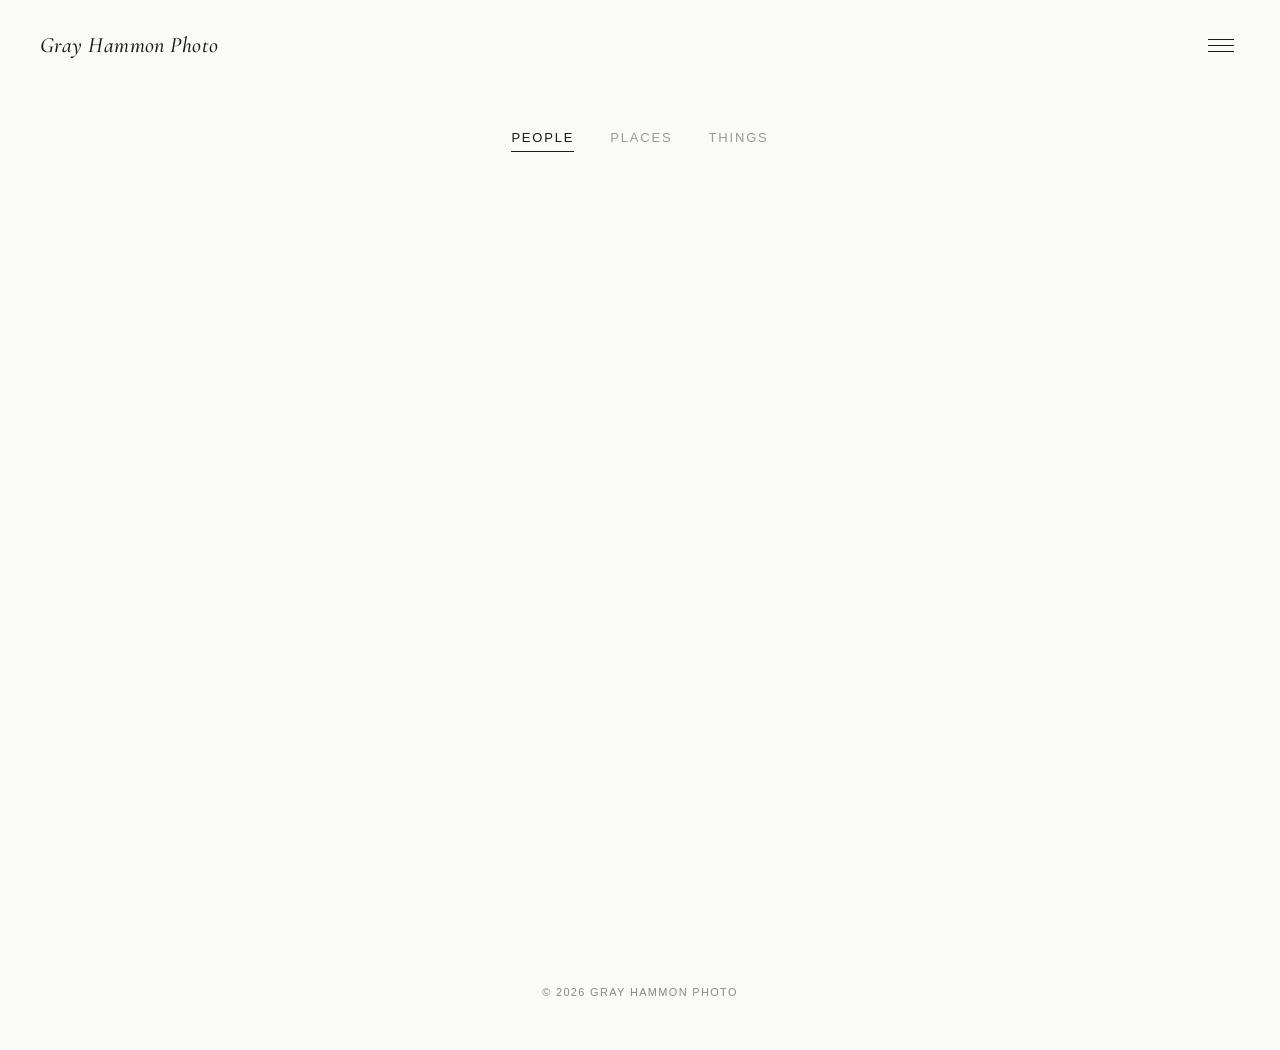
==== commit 61a875ef: "Update gallery to include 3 categories" ====
--- a/index.html
+++ b/index.html
@@ -40,7 +40,7 @@
       <button class="gallery-tab" data-filter="things" aria-pressed="false">Things</button>
     </nav>
     <!-- GALLERY_START -->
-    <div class="gallery-item" data-category="things">
+    <div class="gallery-item" data-category="places">
       <img
         src="https://photos.grayhammonphoto.com/photos/DSC00475_1600.jpg"
         srcset="https://photos.grayhammonphoto.com/photos/DSC00475_800.jpg 800w, https://photos.grayhammonphoto.com/photos/DSC00475_1600.jpg 1600w, https://photos.grayhammonphoto.com/photos/DSC00475_2400.jpg 2400w"
@@ -49,7 +49,7 @@
         loading="lazy"
       />
     </div>
-    <div class="gallery-item" data-category="things">
+    <div class="gallery-item" data-category="places">
       <img
         src="https://photos.grayhammonphoto.com/photos/DSC00490_1600.jpg"
         srcset="https://photos.grayhammonphoto.com/photos/DSC00490_800.jpg 800w, https://photos.grayhammonphoto.com/photos/DSC00490_1600.jpg 1600w, https://photos.grayhammonphoto.com/photos/DSC00490_2400.jpg 2400w"
@@ -139,7 +139,7 @@
         loading="lazy"
       />
     </div>
-    <div class="gallery-item" data-category="things">
+    <div class="gallery-item" data-category="places">
       <img
         src="https://photos.grayhammonphoto.com/photos/DSC01136_1600.jpg"
         srcset="https://photos.grayhammonphoto.com/photos/DSC01136_800.jpg 800w, https://photos.grayhammonphoto.com/photos/DSC01136_1600.jpg 1600w, https://photos.grayhammonphoto.com/photos/DSC01136_2400.jpg 2400w"
@@ -148,7 +148,7 @@
         loading="lazy"
       />
     </div>
-    <div class="gallery-item" data-category="things">
+    <div class="gallery-item" data-category="places">
       <img
         src="https://photos.grayhammonphoto.com/photos/DSC01137_1600.jpg"
         srcset="https://photos.grayhammonphoto.com/photos/DSC01137_800.jpg 800w, https://photos.grayhammonphoto.com/photos/DSC01137_1600.jpg 1600w, https://photos.grayhammonphoto.com/photos/DSC01137_2400.jpg 2400w"
@@ -166,7 +166,7 @@
         loading="lazy"
       />
     </div>
-    <div class="gallery-item" data-category="things">
+    <div class="gallery-item" data-category="places">
       <img
         src="https://photos.grayhammonphoto.com/photos/DSC01187_1600.jpg"
         srcset="https://photos.grayhammonphoto.com/photos/DSC01187_800.jpg 800w, https://photos.grayhammonphoto.com/photos/DSC01187_1600.jpg 1600w, https://photos.grayhammonphoto.com/photos/DSC01187_2400.jpg 2400w"
@@ -184,7 +184,7 @@
         loading="lazy"
       />
     </div>
-    <div class="gallery-item" data-category="things">
+    <div class="gallery-item" data-category="places">
       <img
         src="https://photos.grayhammonphoto.com/photos/DSC01204_1600.jpg"
         srcset="https://photos.grayhammonphoto.com/photos/DSC01204_800.jpg 800w, https://photos.grayhammonphoto.com/photos/DSC01204_1600.jpg 1600w, https://photos.grayhammonphoto.com/photos/DSC01204_2400.jpg 2400w"
@@ -202,7 +202,7 @@
         loading="lazy"
       />
     </div>
-    <div class="gallery-item" data-category="things">
+    <div class="gallery-item" data-category="people">
       <img
         src="https://photos.grayhammonphoto.com/photos/DSC01289_1600.jpg"
         srcset="https://photos.grayhammonphoto.com/photos/DSC01289_800.jpg 800w, https://photos.grayhammonphoto.com/photos/DSC01289_1600.jpg 1600w, https://photos.grayhammonphoto.com/photos/DSC01289_2400.jpg 2400w"
@@ -211,7 +211,7 @@
         loading="lazy"
       />
     </div>
-    <div class="gallery-item" data-category="things">
+    <div class="gallery-item" data-category="people">
       <img
         src="https://photos.grayhammonphoto.com/photos/DSC01821_1600.jpg"
         srcset="https://photos.grayhammonphoto.com/photos/DSC01821_800.jpg 800w, https://photos.grayhammonphoto.com/photos/DSC01821_1600.jpg 1600w, https://photos.grayhammonphoto.com/photos/DSC01821_2400.jpg 2400w"
@@ -220,7 +220,7 @@
         loading="lazy"
       />
     </div>
-    <div class="gallery-item" data-category="things">
+    <div class="gallery-item" data-category="people">
       <img
         src="https://photos.grayhammonphoto.com/photos/DSC01829_1600.jpg"
         srcset="https://photos.grayhammonphoto.com/photos/DSC01829_800.jpg 800w, https://photos.grayhammonphoto.com/photos/DSC01829_1600.jpg 1600w, https://photos.grayhammonphoto.com/photos/DSC01829_2400.jpg 2400w"
@@ -229,7 +229,7 @@
         loading="lazy"
       />
     </div>
-    <div class="gallery-item" data-category="things">
+    <div class="gallery-item" data-category="people">
       <img
         src="https://photos.grayhammonphoto.com/photos/DSC02010_1600.jpg"
         srcset="https://photos.grayhammonphoto.com/photos/DSC02010_800.jpg 800w, https://photos.grayhammonphoto.com/photos/DSC02010_1600.jpg 1600w, https://photos.grayhammonphoto.com/photos/DSC02010_2400.jpg 2400w"
@@ -238,7 +238,7 @@
         loading="lazy"
       />
     </div>
-    <div class="gallery-item" data-category="things">
+    <div class="gallery-item" data-category="people">
       <img
         src="https://photos.grayhammonphoto.com/photos/DSC02079_1600.jpg"
         srcset="https://photos.grayhammonphoto.com/photos/DSC02079_800.jpg 800w, https://photos.grayhammonphoto.com/photos/DSC02079_1600.jpg 1600w, https://photos.grayhammonphoto.com/photos/DSC02079_2400.jpg 2400w"
@@ -265,7 +265,7 @@
         loading="lazy"
       />
     </div>
-    <div class="gallery-item" data-category="things">
+    <div class="gallery-item" data-category="people">
       <img
         src="https://photos.grayhammonphoto.com/photos/DSC02242_1600.jpg"
         srcset="https://photos.grayhammonphoto.com/photos/DSC02242_800.jpg 800w, https://photos.grayhammonphoto.com/photos/DSC02242_1600.jpg 1600w, https://photos.grayhammonphoto.com/photos/DSC02242_2400.jpg 2400w"
@@ -283,7 +283,7 @@
         loading="lazy"
       />
     </div>
-    <div class="gallery-item" data-category="things">
+    <div class="gallery-item" data-category="people">
       <img
         src="https://photos.grayhammonphoto.com/photos/DSC02301_1600.jpg"
         srcset="https://photos.grayhammonphoto.com/photos/DSC02301_800.jpg 800w, https://photos.grayhammonphoto.com/photos/DSC02301_1600.jpg 1600w, https://photos.grayhammonphoto.com/photos/DSC02301_2400.jpg 2400w"
@@ -292,7 +292,7 @@
         loading="lazy"
       />
     </div>
-    <div class="gallery-item" data-category="things">
+    <div class="gallery-item" data-category="places">
       <img
         src="https://photos.grayhammonphoto.com/photos/DSC02526_1600.jpg"
         srcset="https://photos.grayhammonphoto.com/photos/DSC02526_800.jpg 800w, https://photos.grayhammonphoto.com/photos/DSC02526_1600.jpg 1600w, https://photos.grayhammonphoto.com/photos/DSC02526_2400.jpg 2400w"
@@ -301,7 +301,7 @@
         loading="lazy"
       />
     </div>
-    <div class="gallery-item" data-category="things">
+    <div class="gallery-item" data-category="places">
       <img
         src="https://photos.grayhammonphoto.com/photos/DSC02529_1600.jpg"
         srcset="https://photos.grayhammonphoto.com/photos/DSC02529_800.jpg 800w, https://photos.grayhammonphoto.com/photos/DSC02529_1600.jpg 1600w, https://photos.grayhammonphoto.com/photos/DSC02529_2400.jpg 2400w"
@@ -310,7 +310,7 @@
         loading="lazy"
       />
     </div>
-    <div class="gallery-item" data-category="things">
+    <div class="gallery-item" data-category="places">
       <img
         src="https://photos.grayhammonphoto.com/photos/DSC04069_1600.jpg"
         srcset="https://photos.grayhammonphoto.com/photos/DSC04069_800.jpg 800w, https://photos.grayhammonphoto.com/photos/DSC04069_1600.jpg 1600w, https://photos.grayhammonphoto.com/photos/DSC04069_2400.jpg 2400w"
@@ -328,7 +328,7 @@
         loading="lazy"
       />
     </div>
-    <div class="gallery-item" data-category="things">
+    <div class="gallery-item" data-category="places">
       <img
         src="https://photos.grayhammonphoto.com/photos/DSC04160_1600.jpg"
         srcset="https://photos.grayhammonphoto.com/photos/DSC04160_800.jpg 800w, https://photos.grayhammonphoto.com/photos/DSC04160_1600.jpg 1600w, https://photos.grayhammonphoto.com/photos/DSC04160_2400.jpg 2400w"
@@ -337,7 +337,7 @@
         loading="lazy"
       />
     </div>
-    <div class="gallery-item" data-category="things">
+    <div class="gallery-item" data-category="places">
       <img
         src="https://photos.grayhammonphoto.com/photos/DSC04370_1600.jpg"
         srcset="https://photos.grayhammonphoto.com/photos/DSC04370_800.jpg 800w, https://photos.grayhammonphoto.com/photos/DSC04370_1600.jpg 1600w, https://photos.grayhammonphoto.com/photos/DSC04370_2400.jpg 2400w"
@@ -346,7 +346,7 @@
         loading="lazy"
       />
     </div>
-    <div class="gallery-item" data-category="things">
+    <div class="gallery-item" data-category="people">
       <img
         src="https://photos.grayhammonphoto.com/photos/DSC04435_1600.jpg"
         srcset="https://photos.grayhammonphoto.com/photos/DSC04435_800.jpg 800w, https://photos.grayhammonphoto.com/photos/DSC04435_1600.jpg 1600w, https://photos.grayhammonphoto.com/photos/DSC04435_2400.jpg 2400w"
@@ -364,7 +364,7 @@
         loading="lazy"
       />
     </div>
-    <div class="gallery-item" data-category="things">
+    <div class="gallery-item" data-category="places">
       <img
         src="https://photos.grayhammonphoto.com/photos/DSC04732_1600.jpg"
         srcset="https://photos.grayhammonphoto.com/photos/DSC04732_800.jpg 800w, https://photos.grayhammonphoto.com/photos/DSC04732_1600.jpg 1600w, https://photos.grayhammonphoto.com/photos/DSC04732_2400.jpg 2400w"
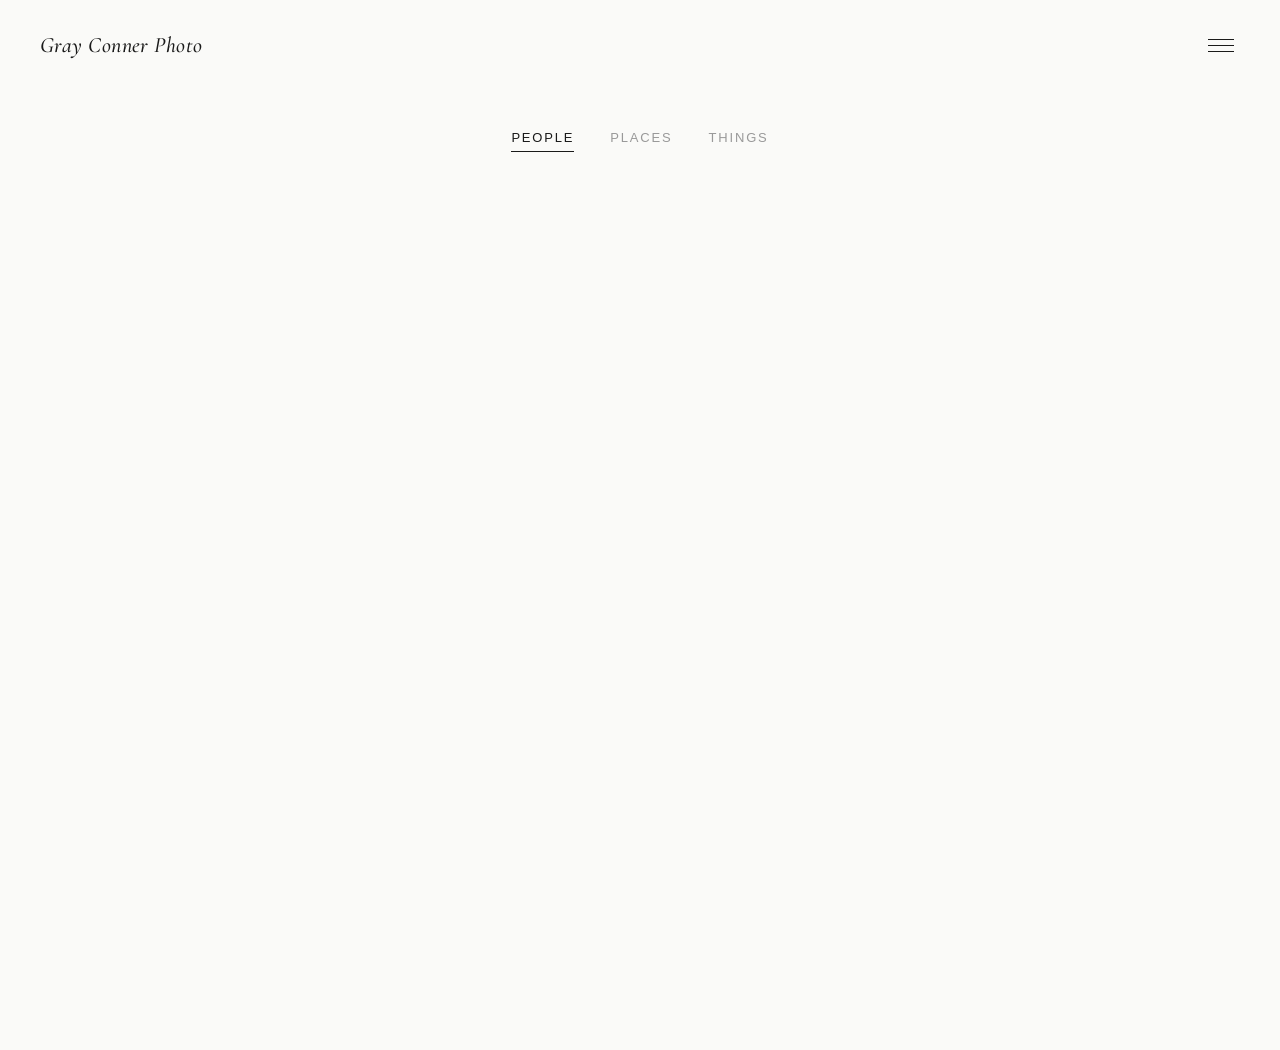
==== commit 7a504be6: "reband to gray conner photo, randomize photo layout" ====
--- a/index.html
+++ b/index.html
@@ -6,8 +6,8 @@
   <!-- Set the js flag before paint so the gallery filters to one tab
        immediately instead of flashing all photos, then collapsing. -->
   <script>document.documentElement.classList.add('js');</script>
-  <title>Gray Hammon Photo</title>
-  <meta name="description" content="Photography by Gray Hammon, Phoenix-based.">
+  <title>Gray Conner Photo</title>
+  <meta name="description" content="Photography by Gray Conner, Phoenix-based.">
   <link rel="preconnect" href="https://fonts.googleapis.com">
   <link rel="preconnect" href="https://fonts.gstatic.com" crossorigin>
   <link href="https://fonts.googleapis.com/css2?family=Cormorant+Garamond:ital,wght@0,400;0,500;1,400;1,500&display=swap" rel="stylesheet">
@@ -16,7 +16,7 @@
 <body>
 
   <header class="header">
-    <a href="/" class="logo">Gray Hammon Photo</a>
+    <a href="/" class="logo">Gray Conner Photo</a>
     <button class="menu-toggle" aria-label="Open menu">
       <span></span>
       <span></span>
@@ -42,332 +42,332 @@
     <!-- GALLERY_START -->
     <div class="gallery-item" data-category="places">
       <img
-        src="https://photos.grayhammonphoto.com/photos/DSC00475_1600.jpg"
-        srcset="https://photos.grayhammonphoto.com/photos/DSC00475_800.jpg 800w, https://photos.grayhammonphoto.com/photos/DSC00475_1600.jpg 1600w, https://photos.grayhammonphoto.com/photos/DSC00475_2400.jpg 2400w"
-        sizes="(max-width: 1100px) 100vw, 1100px"
-        alt=""
-        loading="lazy"
-      />
-    </div>
-    <div class="gallery-item" data-category="places">
-      <img
-        src="https://photos.grayhammonphoto.com/photos/DSC00490_1600.jpg"
-        srcset="https://photos.grayhammonphoto.com/photos/DSC00490_800.jpg 800w, https://photos.grayhammonphoto.com/photos/DSC00490_1600.jpg 1600w, https://photos.grayhammonphoto.com/photos/DSC00490_2400.jpg 2400w"
-        sizes="(max-width: 1100px) 100vw, 1100px"
-        alt=""
-        loading="lazy"
-      />
-    </div>
-    <div class="gallery-item" data-category="things">
-      <img
-        src="https://photos.grayhammonphoto.com/photos/DSC00603_1600.jpg"
-        srcset="https://photos.grayhammonphoto.com/photos/DSC00603_800.jpg 800w, https://photos.grayhammonphoto.com/photos/DSC00603_1600.jpg 1600w, https://photos.grayhammonphoto.com/photos/DSC00603_2400.jpg 2400w"
-        sizes="(max-width: 1100px) 100vw, 1100px"
-        alt=""
-        loading="lazy"
-      />
-    </div>
-    <div class="gallery-item" data-category="things">
-      <img
-        src="https://photos.grayhammonphoto.com/photos/DSC00952_1600.jpg"
-        srcset="https://photos.grayhammonphoto.com/photos/DSC00952_800.jpg 800w, https://photos.grayhammonphoto.com/photos/DSC00952_1600.jpg 1600w, https://photos.grayhammonphoto.com/photos/DSC00952_2400.jpg 2400w"
-        sizes="(max-width: 1100px) 100vw, 1100px"
-        alt=""
-        loading="lazy"
-      />
-    </div>
-    <div class="gallery-item" data-category="things">
-      <img
-        src="https://photos.grayhammonphoto.com/photos/DSC00959_1600.jpg"
-        srcset="https://photos.grayhammonphoto.com/photos/DSC00959_800.jpg 800w, https://photos.grayhammonphoto.com/photos/DSC00959_1600.jpg 1600w, https://photos.grayhammonphoto.com/photos/DSC00959_2400.jpg 2400w"
-        sizes="(max-width: 1100px) 100vw, 1100px"
-        alt=""
-        loading="lazy"
-      />
-    </div>
-    <div class="gallery-item" data-category="things">
-      <img
-        src="https://photos.grayhammonphoto.com/photos/DSC00969_1600.jpg"
-        srcset="https://photos.grayhammonphoto.com/photos/DSC00969_800.jpg 800w, https://photos.grayhammonphoto.com/photos/DSC00969_1600.jpg 1600w, https://photos.grayhammonphoto.com/photos/DSC00969_2400.jpg 2400w"
-        sizes="(max-width: 1100px) 100vw, 1100px"
-        alt=""
-        loading="lazy"
-      />
-    </div>
-    <div class="gallery-item" data-category="things">
-      <img
-        src="https://photos.grayhammonphoto.com/photos/DSC00977_1600.jpg"
-        srcset="https://photos.grayhammonphoto.com/photos/DSC00977_800.jpg 800w, https://photos.grayhammonphoto.com/photos/DSC00977_1600.jpg 1600w, https://photos.grayhammonphoto.com/photos/DSC00977_2400.jpg 2400w"
-        sizes="(max-width: 1100px) 100vw, 1100px"
-        alt=""
-        loading="lazy"
-      />
-    </div>
-    <div class="gallery-item" data-category="things">
-      <img
-        src="https://photos.grayhammonphoto.com/photos/DSC00984_1600.jpg"
-        srcset="https://photos.grayhammonphoto.com/photos/DSC00984_800.jpg 800w, https://photos.grayhammonphoto.com/photos/DSC00984_1600.jpg 1600w, https://photos.grayhammonphoto.com/photos/DSC00984_2400.jpg 2400w"
-        sizes="(max-width: 1100px) 100vw, 1100px"
-        alt=""
-        loading="lazy"
-      />
-    </div>
-    <div class="gallery-item" data-category="things">
-      <img
-        src="https://photos.grayhammonphoto.com/photos/DSC01030_1600.jpg"
-        srcset="https://photos.grayhammonphoto.com/photos/DSC01030_800.jpg 800w, https://photos.grayhammonphoto.com/photos/DSC01030_1600.jpg 1600w, https://photos.grayhammonphoto.com/photos/DSC01030_2400.jpg 2400w"
-        sizes="(max-width: 1100px) 100vw, 1100px"
-        alt=""
-        loading="lazy"
-      />
-    </div>
-    <div class="gallery-item" data-category="things">
-      <img
-        src="https://photos.grayhammonphoto.com/photos/DSC01122_1600.jpg"
-        srcset="https://photos.grayhammonphoto.com/photos/DSC01122_800.jpg 800w, https://photos.grayhammonphoto.com/photos/DSC01122_1600.jpg 1600w, https://photos.grayhammonphoto.com/photos/DSC01122_2400.jpg 2400w"
-        sizes="(max-width: 1100px) 100vw, 1100px"
-        alt=""
-        loading="lazy"
-      />
-    </div>
-    <div class="gallery-item" data-category="things">
-      <img
-        src="https://photos.grayhammonphoto.com/photos/DSC01127_1600.jpg"
-        srcset="https://photos.grayhammonphoto.com/photos/DSC01127_800.jpg 800w, https://photos.grayhammonphoto.com/photos/DSC01127_1600.jpg 1600w, https://photos.grayhammonphoto.com/photos/DSC01127_2400.jpg 2400w"
-        sizes="(max-width: 1100px) 100vw, 1100px"
-        alt=""
-        loading="lazy"
-      />
-    </div>
-    <div class="gallery-item" data-category="places">
-      <img
-        src="https://photos.grayhammonphoto.com/photos/DSC01136_1600.jpg"
-        srcset="https://photos.grayhammonphoto.com/photos/DSC01136_800.jpg 800w, https://photos.grayhammonphoto.com/photos/DSC01136_1600.jpg 1600w, https://photos.grayhammonphoto.com/photos/DSC01136_2400.jpg 2400w"
-        sizes="(max-width: 1100px) 100vw, 1100px"
-        alt=""
-        loading="lazy"
-      />
-    </div>
-    <div class="gallery-item" data-category="places">
-      <img
-        src="https://photos.grayhammonphoto.com/photos/DSC01137_1600.jpg"
-        srcset="https://photos.grayhammonphoto.com/photos/DSC01137_800.jpg 800w, https://photos.grayhammonphoto.com/photos/DSC01137_1600.jpg 1600w, https://photos.grayhammonphoto.com/photos/DSC01137_2400.jpg 2400w"
-        sizes="(max-width: 1100px) 100vw, 1100px"
-        alt=""
-        loading="lazy"
-      />
-    </div>
-    <div class="gallery-item" data-category="things">
-      <img
-        src="https://photos.grayhammonphoto.com/photos/DSC01148_1600.jpg"
-        srcset="https://photos.grayhammonphoto.com/photos/DSC01148_800.jpg 800w, https://photos.grayhammonphoto.com/photos/DSC01148_1600.jpg 1600w, https://photos.grayhammonphoto.com/photos/DSC01148_2400.jpg 2400w"
-        sizes="(max-width: 1100px) 100vw, 1100px"
-        alt=""
-        loading="lazy"
-      />
-    </div>
-    <div class="gallery-item" data-category="places">
-      <img
-        src="https://photos.grayhammonphoto.com/photos/DSC01187_1600.jpg"
-        srcset="https://photos.grayhammonphoto.com/photos/DSC01187_800.jpg 800w, https://photos.grayhammonphoto.com/photos/DSC01187_1600.jpg 1600w, https://photos.grayhammonphoto.com/photos/DSC01187_2400.jpg 2400w"
-        sizes="(max-width: 1100px) 100vw, 1100px"
-        alt=""
-        loading="lazy"
-      />
-    </div>
-    <div class="gallery-item" data-category="things">
-      <img
-        src="https://photos.grayhammonphoto.com/photos/DSC01188_1600.jpg"
-        srcset="https://photos.grayhammonphoto.com/photos/DSC01188_800.jpg 800w, https://photos.grayhammonphoto.com/photos/DSC01188_1600.jpg 1600w, https://photos.grayhammonphoto.com/photos/DSC01188_2400.jpg 2400w"
-        sizes="(max-width: 1100px) 100vw, 1100px"
-        alt=""
-        loading="lazy"
-      />
-    </div>
-    <div class="gallery-item" data-category="places">
-      <img
-        src="https://photos.grayhammonphoto.com/photos/DSC01204_1600.jpg"
-        srcset="https://photos.grayhammonphoto.com/photos/DSC01204_800.jpg 800w, https://photos.grayhammonphoto.com/photos/DSC01204_1600.jpg 1600w, https://photos.grayhammonphoto.com/photos/DSC01204_2400.jpg 2400w"
-        sizes="(max-width: 1100px) 100vw, 1100px"
-        alt=""
-        loading="lazy"
-      />
-    </div>
-    <div class="gallery-item" data-category="things">
-      <img
-        src="https://photos.grayhammonphoto.com/photos/DSC01260_1600.jpg"
-        srcset="https://photos.grayhammonphoto.com/photos/DSC01260_800.jpg 800w, https://photos.grayhammonphoto.com/photos/DSC01260_1600.jpg 1600w, https://photos.grayhammonphoto.com/photos/DSC01260_2400.jpg 2400w"
-        sizes="(max-width: 1100px) 100vw, 1100px"
-        alt=""
-        loading="lazy"
-      />
-    </div>
-    <div class="gallery-item" data-category="people">
-      <img
-        src="https://photos.grayhammonphoto.com/photos/DSC01289_1600.jpg"
-        srcset="https://photos.grayhammonphoto.com/photos/DSC01289_800.jpg 800w, https://photos.grayhammonphoto.com/photos/DSC01289_1600.jpg 1600w, https://photos.grayhammonphoto.com/photos/DSC01289_2400.jpg 2400w"
-        sizes="(max-width: 1100px) 100vw, 1100px"
-        alt=""
-        loading="lazy"
-      />
-    </div>
-    <div class="gallery-item" data-category="people">
-      <img
-        src="https://photos.grayhammonphoto.com/photos/DSC01821_1600.jpg"
-        srcset="https://photos.grayhammonphoto.com/photos/DSC01821_800.jpg 800w, https://photos.grayhammonphoto.com/photos/DSC01821_1600.jpg 1600w, https://photos.grayhammonphoto.com/photos/DSC01821_2400.jpg 2400w"
-        sizes="(max-width: 1100px) 100vw, 1100px"
-        alt=""
-        loading="lazy"
-      />
-    </div>
-    <div class="gallery-item" data-category="people">
-      <img
-        src="https://photos.grayhammonphoto.com/photos/DSC01829_1600.jpg"
-        srcset="https://photos.grayhammonphoto.com/photos/DSC01829_800.jpg 800w, https://photos.grayhammonphoto.com/photos/DSC01829_1600.jpg 1600w, https://photos.grayhammonphoto.com/photos/DSC01829_2400.jpg 2400w"
-        sizes="(max-width: 1100px) 100vw, 1100px"
-        alt=""
-        loading="lazy"
-      />
-    </div>
-    <div class="gallery-item" data-category="people">
-      <img
-        src="https://photos.grayhammonphoto.com/photos/DSC02010_1600.jpg"
-        srcset="https://photos.grayhammonphoto.com/photos/DSC02010_800.jpg 800w, https://photos.grayhammonphoto.com/photos/DSC02010_1600.jpg 1600w, https://photos.grayhammonphoto.com/photos/DSC02010_2400.jpg 2400w"
-        sizes="(max-width: 1100px) 100vw, 1100px"
-        alt=""
-        loading="lazy"
-      />
-    </div>
-    <div class="gallery-item" data-category="people">
-      <img
-        src="https://photos.grayhammonphoto.com/photos/DSC02079_1600.jpg"
-        srcset="https://photos.grayhammonphoto.com/photos/DSC02079_800.jpg 800w, https://photos.grayhammonphoto.com/photos/DSC02079_1600.jpg 1600w, https://photos.grayhammonphoto.com/photos/DSC02079_2400.jpg 2400w"
-        sizes="(max-width: 1100px) 100vw, 1100px"
-        alt=""
-        loading="lazy"
-      />
-    </div>
-    <div class="gallery-item" data-category="things">
-      <img
-        src="https://photos.grayhammonphoto.com/photos/DSC02135_1600.jpg"
-        srcset="https://photos.grayhammonphoto.com/photos/DSC02135_800.jpg 800w, https://photos.grayhammonphoto.com/photos/DSC02135_1600.jpg 1600w, https://photos.grayhammonphoto.com/photos/DSC02135_2400.jpg 2400w"
-        sizes="(max-width: 1100px) 100vw, 1100px"
-        alt=""
-        loading="lazy"
-      />
-    </div>
-    <div class="gallery-item" data-category="things">
-      <img
-        src="https://photos.grayhammonphoto.com/photos/DSC02179_1600.jpg"
-        srcset="https://photos.grayhammonphoto.com/photos/DSC02179_800.jpg 800w, https://photos.grayhammonphoto.com/photos/DSC02179_1600.jpg 1600w, https://photos.grayhammonphoto.com/photos/DSC02179_2400.jpg 2400w"
-        sizes="(max-width: 1100px) 100vw, 1100px"
-        alt=""
-        loading="lazy"
-      />
-    </div>
-    <div class="gallery-item" data-category="people">
-      <img
-        src="https://photos.grayhammonphoto.com/photos/DSC02242_1600.jpg"
-        srcset="https://photos.grayhammonphoto.com/photos/DSC02242_800.jpg 800w, https://photos.grayhammonphoto.com/photos/DSC02242_1600.jpg 1600w, https://photos.grayhammonphoto.com/photos/DSC02242_2400.jpg 2400w"
-        sizes="(max-width: 1100px) 100vw, 1100px"
-        alt=""
-        loading="lazy"
-      />
-    </div>
-    <div class="gallery-item" data-category="things">
-      <img
-        src="https://photos.grayhammonphoto.com/photos/DSC02248_1600.jpg"
-        srcset="https://photos.grayhammonphoto.com/photos/DSC02248_800.jpg 800w, https://photos.grayhammonphoto.com/photos/DSC02248_1600.jpg 1600w, https://photos.grayhammonphoto.com/photos/DSC02248_2400.jpg 2400w"
-        sizes="(max-width: 1100px) 100vw, 1100px"
-        alt=""
-        loading="lazy"
-      />
-    </div>
-    <div class="gallery-item" data-category="people">
-      <img
-        src="https://photos.grayhammonphoto.com/photos/DSC02301_1600.jpg"
-        srcset="https://photos.grayhammonphoto.com/photos/DSC02301_800.jpg 800w, https://photos.grayhammonphoto.com/photos/DSC02301_1600.jpg 1600w, https://photos.grayhammonphoto.com/photos/DSC02301_2400.jpg 2400w"
-        sizes="(max-width: 1100px) 100vw, 1100px"
-        alt=""
-        loading="lazy"
-      />
-    </div>
-    <div class="gallery-item" data-category="places">
-      <img
-        src="https://photos.grayhammonphoto.com/photos/DSC02526_1600.jpg"
-        srcset="https://photos.grayhammonphoto.com/photos/DSC02526_800.jpg 800w, https://photos.grayhammonphoto.com/photos/DSC02526_1600.jpg 1600w, https://photos.grayhammonphoto.com/photos/DSC02526_2400.jpg 2400w"
-        sizes="(max-width: 1100px) 100vw, 1100px"
-        alt=""
-        loading="lazy"
-      />
-    </div>
-    <div class="gallery-item" data-category="places">
-      <img
-        src="https://photos.grayhammonphoto.com/photos/DSC02529_1600.jpg"
-        srcset="https://photos.grayhammonphoto.com/photos/DSC02529_800.jpg 800w, https://photos.grayhammonphoto.com/photos/DSC02529_1600.jpg 1600w, https://photos.grayhammonphoto.com/photos/DSC02529_2400.jpg 2400w"
-        sizes="(max-width: 1100px) 100vw, 1100px"
-        alt=""
-        loading="lazy"
-      />
-    </div>
-    <div class="gallery-item" data-category="places">
-      <img
-        src="https://photos.grayhammonphoto.com/photos/DSC04069_1600.jpg"
-        srcset="https://photos.grayhammonphoto.com/photos/DSC04069_800.jpg 800w, https://photos.grayhammonphoto.com/photos/DSC04069_1600.jpg 1600w, https://photos.grayhammonphoto.com/photos/DSC04069_2400.jpg 2400w"
-        sizes="(max-width: 1100px) 100vw, 1100px"
-        alt=""
-        loading="lazy"
-      />
-    </div>
-    <div class="gallery-item" data-category="things">
-      <img
-        src="https://photos.grayhammonphoto.com/photos/DSC04073_1600.jpg"
-        srcset="https://photos.grayhammonphoto.com/photos/DSC04073_800.jpg 800w, https://photos.grayhammonphoto.com/photos/DSC04073_1600.jpg 1600w, https://photos.grayhammonphoto.com/photos/DSC04073_2400.jpg 2400w"
-        sizes="(max-width: 1100px) 100vw, 1100px"
-        alt=""
-        loading="lazy"
-      />
-    </div>
-    <div class="gallery-item" data-category="places">
-      <img
-        src="https://photos.grayhammonphoto.com/photos/DSC04160_1600.jpg"
-        srcset="https://photos.grayhammonphoto.com/photos/DSC04160_800.jpg 800w, https://photos.grayhammonphoto.com/photos/DSC04160_1600.jpg 1600w, https://photos.grayhammonphoto.com/photos/DSC04160_2400.jpg 2400w"
-        sizes="(max-width: 1100px) 100vw, 1100px"
-        alt=""
-        loading="lazy"
-      />
-    </div>
-    <div class="gallery-item" data-category="places">
-      <img
-        src="https://photos.grayhammonphoto.com/photos/DSC04370_1600.jpg"
-        srcset="https://photos.grayhammonphoto.com/photos/DSC04370_800.jpg 800w, https://photos.grayhammonphoto.com/photos/DSC04370_1600.jpg 1600w, https://photos.grayhammonphoto.com/photos/DSC04370_2400.jpg 2400w"
-        sizes="(max-width: 1100px) 100vw, 1100px"
-        alt=""
-        loading="lazy"
-      />
-    </div>
-    <div class="gallery-item" data-category="people">
-      <img
-        src="https://photos.grayhammonphoto.com/photos/DSC04435_1600.jpg"
-        srcset="https://photos.grayhammonphoto.com/photos/DSC04435_800.jpg 800w, https://photos.grayhammonphoto.com/photos/DSC04435_1600.jpg 1600w, https://photos.grayhammonphoto.com/photos/DSC04435_2400.jpg 2400w"
-        sizes="(max-width: 1100px) 100vw, 1100px"
-        alt=""
-        loading="lazy"
-      />
-    </div>
-    <div class="gallery-item" data-category="things">
-      <img
-        src="https://photos.grayhammonphoto.com/photos/DSC04707_1600.jpg"
-        srcset="https://photos.grayhammonphoto.com/photos/DSC04707_800.jpg 800w, https://photos.grayhammonphoto.com/photos/DSC04707_1600.jpg 1600w, https://photos.grayhammonphoto.com/photos/DSC04707_2400.jpg 2400w"
-        sizes="(max-width: 1100px) 100vw, 1100px"
-        alt=""
-        loading="lazy"
-      />
-    </div>
-    <div class="gallery-item" data-category="places">
-      <img
-        src="https://photos.grayhammonphoto.com/photos/DSC04732_1600.jpg"
-        srcset="https://photos.grayhammonphoto.com/photos/DSC04732_800.jpg 800w, https://photos.grayhammonphoto.com/photos/DSC04732_1600.jpg 1600w, https://photos.grayhammonphoto.com/photos/DSC04732_2400.jpg 2400w"
+        src="https://photos.grayconnerphoto.com/photos/DSC00475_1600.jpg"
+        srcset="https://photos.grayconnerphoto.com/photos/DSC00475_800.jpg 800w, https://photos.grayconnerphoto.com/photos/DSC00475_1600.jpg 1600w, https://photos.grayconnerphoto.com/photos/DSC00475_2400.jpg 2400w"
+        sizes="(max-width: 1100px) 100vw, 1100px"
+        alt=""
+        loading="lazy"
+      />
+    </div>
+    <div class="gallery-item" data-category="places">
+      <img
+        src="https://photos.grayconnerphoto.com/photos/DSC00490_1600.jpg"
+        srcset="https://photos.grayconnerphoto.com/photos/DSC00490_800.jpg 800w, https://photos.grayconnerphoto.com/photos/DSC00490_1600.jpg 1600w, https://photos.grayconnerphoto.com/photos/DSC00490_2400.jpg 2400w"
+        sizes="(max-width: 1100px) 100vw, 1100px"
+        alt=""
+        loading="lazy"
+      />
+    </div>
+    <div class="gallery-item" data-category="things">
+      <img
+        src="https://photos.grayconnerphoto.com/photos/DSC00603_1600.jpg"
+        srcset="https://photos.grayconnerphoto.com/photos/DSC00603_800.jpg 800w, https://photos.grayconnerphoto.com/photos/DSC00603_1600.jpg 1600w, https://photos.grayconnerphoto.com/photos/DSC00603_2400.jpg 2400w"
+        sizes="(max-width: 1100px) 100vw, 1100px"
+        alt=""
+        loading="lazy"
+      />
+    </div>
+    <div class="gallery-item" data-category="things">
+      <img
+        src="https://photos.grayconnerphoto.com/photos/DSC00952_1600.jpg"
+        srcset="https://photos.grayconnerphoto.com/photos/DSC00952_800.jpg 800w, https://photos.grayconnerphoto.com/photos/DSC00952_1600.jpg 1600w, https://photos.grayconnerphoto.com/photos/DSC00952_2400.jpg 2400w"
+        sizes="(max-width: 1100px) 100vw, 1100px"
+        alt=""
+        loading="lazy"
+      />
+    </div>
+    <div class="gallery-item" data-category="things">
+      <img
+        src="https://photos.grayconnerphoto.com/photos/DSC00959_1600.jpg"
+        srcset="https://photos.grayconnerphoto.com/photos/DSC00959_800.jpg 800w, https://photos.grayconnerphoto.com/photos/DSC00959_1600.jpg 1600w, https://photos.grayconnerphoto.com/photos/DSC00959_2400.jpg 2400w"
+        sizes="(max-width: 1100px) 100vw, 1100px"
+        alt=""
+        loading="lazy"
+      />
+    </div>
+    <div class="gallery-item" data-category="things">
+      <img
+        src="https://photos.grayconnerphoto.com/photos/DSC00969_1600.jpg"
+        srcset="https://photos.grayconnerphoto.com/photos/DSC00969_800.jpg 800w, https://photos.grayconnerphoto.com/photos/DSC00969_1600.jpg 1600w, https://photos.grayconnerphoto.com/photos/DSC00969_2400.jpg 2400w"
+        sizes="(max-width: 1100px) 100vw, 1100px"
+        alt=""
+        loading="lazy"
+      />
+    </div>
+    <div class="gallery-item" data-category="things">
+      <img
+        src="https://photos.grayconnerphoto.com/photos/DSC00977_1600.jpg"
+        srcset="https://photos.grayconnerphoto.com/photos/DSC00977_800.jpg 800w, https://photos.grayconnerphoto.com/photos/DSC00977_1600.jpg 1600w, https://photos.grayconnerphoto.com/photos/DSC00977_2400.jpg 2400w"
+        sizes="(max-width: 1100px) 100vw, 1100px"
+        alt=""
+        loading="lazy"
+      />
+    </div>
+    <div class="gallery-item" data-category="things">
+      <img
+        src="https://photos.grayconnerphoto.com/photos/DSC00984_1600.jpg"
+        srcset="https://photos.grayconnerphoto.com/photos/DSC00984_800.jpg 800w, https://photos.grayconnerphoto.com/photos/DSC00984_1600.jpg 1600w, https://photos.grayconnerphoto.com/photos/DSC00984_2400.jpg 2400w"
+        sizes="(max-width: 1100px) 100vw, 1100px"
+        alt=""
+        loading="lazy"
+      />
+    </div>
+    <div class="gallery-item" data-category="things">
+      <img
+        src="https://photos.grayconnerphoto.com/photos/DSC01030_1600.jpg"
+        srcset="https://photos.grayconnerphoto.com/photos/DSC01030_800.jpg 800w, https://photos.grayconnerphoto.com/photos/DSC01030_1600.jpg 1600w, https://photos.grayconnerphoto.com/photos/DSC01030_2400.jpg 2400w"
+        sizes="(max-width: 1100px) 100vw, 1100px"
+        alt=""
+        loading="lazy"
+      />
+    </div>
+    <div class="gallery-item" data-category="things">
+      <img
+        src="https://photos.grayconnerphoto.com/photos/DSC01122_1600.jpg"
+        srcset="https://photos.grayconnerphoto.com/photos/DSC01122_800.jpg 800w, https://photos.grayconnerphoto.com/photos/DSC01122_1600.jpg 1600w, https://photos.grayconnerphoto.com/photos/DSC01122_2400.jpg 2400w"
+        sizes="(max-width: 1100px) 100vw, 1100px"
+        alt=""
+        loading="lazy"
+      />
+    </div>
+    <div class="gallery-item" data-category="things">
+      <img
+        src="https://photos.grayconnerphoto.com/photos/DSC01127_1600.jpg"
+        srcset="https://photos.grayconnerphoto.com/photos/DSC01127_800.jpg 800w, https://photos.grayconnerphoto.com/photos/DSC01127_1600.jpg 1600w, https://photos.grayconnerphoto.com/photos/DSC01127_2400.jpg 2400w"
+        sizes="(max-width: 1100px) 100vw, 1100px"
+        alt=""
+        loading="lazy"
+      />
+    </div>
+    <div class="gallery-item" data-category="places">
+      <img
+        src="https://photos.grayconnerphoto.com/photos/DSC01136_1600.jpg"
+        srcset="https://photos.grayconnerphoto.com/photos/DSC01136_800.jpg 800w, https://photos.grayconnerphoto.com/photos/DSC01136_1600.jpg 1600w, https://photos.grayconnerphoto.com/photos/DSC01136_2400.jpg 2400w"
+        sizes="(max-width: 1100px) 100vw, 1100px"
+        alt=""
+        loading="lazy"
+      />
+    </div>
+    <div class="gallery-item" data-category="places">
+      <img
+        src="https://photos.grayconnerphoto.com/photos/DSC01137_1600.jpg"
+        srcset="https://photos.grayconnerphoto.com/photos/DSC01137_800.jpg 800w, https://photos.grayconnerphoto.com/photos/DSC01137_1600.jpg 1600w, https://photos.grayconnerphoto.com/photos/DSC01137_2400.jpg 2400w"
+        sizes="(max-width: 1100px) 100vw, 1100px"
+        alt=""
+        loading="lazy"
+      />
+    </div>
+    <div class="gallery-item" data-category="things">
+      <img
+        src="https://photos.grayconnerphoto.com/photos/DSC01148_1600.jpg"
+        srcset="https://photos.grayconnerphoto.com/photos/DSC01148_800.jpg 800w, https://photos.grayconnerphoto.com/photos/DSC01148_1600.jpg 1600w, https://photos.grayconnerphoto.com/photos/DSC01148_2400.jpg 2400w"
+        sizes="(max-width: 1100px) 100vw, 1100px"
+        alt=""
+        loading="lazy"
+      />
+    </div>
+    <div class="gallery-item" data-category="places">
+      <img
+        src="https://photos.grayconnerphoto.com/photos/DSC01187_1600.jpg"
+        srcset="https://photos.grayconnerphoto.com/photos/DSC01187_800.jpg 800w, https://photos.grayconnerphoto.com/photos/DSC01187_1600.jpg 1600w, https://photos.grayconnerphoto.com/photos/DSC01187_2400.jpg 2400w"
+        sizes="(max-width: 1100px) 100vw, 1100px"
+        alt=""
+        loading="lazy"
+      />
+    </div>
+    <div class="gallery-item" data-category="things">
+      <img
+        src="https://photos.grayconnerphoto.com/photos/DSC01188_1600.jpg"
+        srcset="https://photos.grayconnerphoto.com/photos/DSC01188_800.jpg 800w, https://photos.grayconnerphoto.com/photos/DSC01188_1600.jpg 1600w, https://photos.grayconnerphoto.com/photos/DSC01188_2400.jpg 2400w"
+        sizes="(max-width: 1100px) 100vw, 1100px"
+        alt=""
+        loading="lazy"
+      />
+    </div>
+    <div class="gallery-item" data-category="places">
+      <img
+        src="https://photos.grayconnerphoto.com/photos/DSC01204_1600.jpg"
+        srcset="https://photos.grayconnerphoto.com/photos/DSC01204_800.jpg 800w, https://photos.grayconnerphoto.com/photos/DSC01204_1600.jpg 1600w, https://photos.grayconnerphoto.com/photos/DSC01204_2400.jpg 2400w"
+        sizes="(max-width: 1100px) 100vw, 1100px"
+        alt=""
+        loading="lazy"
+      />
+    </div>
+    <div class="gallery-item" data-category="things">
+      <img
+        src="https://photos.grayconnerphoto.com/photos/DSC01260_1600.jpg"
+        srcset="https://photos.grayconnerphoto.com/photos/DSC01260_800.jpg 800w, https://photos.grayconnerphoto.com/photos/DSC01260_1600.jpg 1600w, https://photos.grayconnerphoto.com/photos/DSC01260_2400.jpg 2400w"
+        sizes="(max-width: 1100px) 100vw, 1100px"
+        alt=""
+        loading="lazy"
+      />
+    </div>
+    <div class="gallery-item" data-category="people">
+      <img
+        src="https://photos.grayconnerphoto.com/photos/DSC01289_1600.jpg"
+        srcset="https://photos.grayconnerphoto.com/photos/DSC01289_800.jpg 800w, https://photos.grayconnerphoto.com/photos/DSC01289_1600.jpg 1600w, https://photos.grayconnerphoto.com/photos/DSC01289_2400.jpg 2400w"
+        sizes="(max-width: 1100px) 100vw, 1100px"
+        alt=""
+        loading="lazy"
+      />
+    </div>
+    <div class="gallery-item" data-category="people">
+      <img
+        src="https://photos.grayconnerphoto.com/photos/DSC01821_1600.jpg"
+        srcset="https://photos.grayconnerphoto.com/photos/DSC01821_800.jpg 800w, https://photos.grayconnerphoto.com/photos/DSC01821_1600.jpg 1600w, https://photos.grayconnerphoto.com/photos/DSC01821_2400.jpg 2400w"
+        sizes="(max-width: 1100px) 100vw, 1100px"
+        alt=""
+        loading="lazy"
+      />
+    </div>
+    <div class="gallery-item" data-category="people">
+      <img
+        src="https://photos.grayconnerphoto.com/photos/DSC01829_1600.jpg"
+        srcset="https://photos.grayconnerphoto.com/photos/DSC01829_800.jpg 800w, https://photos.grayconnerphoto.com/photos/DSC01829_1600.jpg 1600w, https://photos.grayconnerphoto.com/photos/DSC01829_2400.jpg 2400w"
+        sizes="(max-width: 1100px) 100vw, 1100px"
+        alt=""
+        loading="lazy"
+      />
+    </div>
+    <div class="gallery-item" data-category="people">
+      <img
+        src="https://photos.grayconnerphoto.com/photos/DSC02010_1600.jpg"
+        srcset="https://photos.grayconnerphoto.com/photos/DSC02010_800.jpg 800w, https://photos.grayconnerphoto.com/photos/DSC02010_1600.jpg 1600w, https://photos.grayconnerphoto.com/photos/DSC02010_2400.jpg 2400w"
+        sizes="(max-width: 1100px) 100vw, 1100px"
+        alt=""
+        loading="lazy"
+      />
+    </div>
+    <div class="gallery-item" data-category="people">
+      <img
+        src="https://photos.grayconnerphoto.com/photos/DSC02079_1600.jpg"
+        srcset="https://photos.grayconnerphoto.com/photos/DSC02079_800.jpg 800w, https://photos.grayconnerphoto.com/photos/DSC02079_1600.jpg 1600w, https://photos.grayconnerphoto.com/photos/DSC02079_2400.jpg 2400w"
+        sizes="(max-width: 1100px) 100vw, 1100px"
+        alt=""
+        loading="lazy"
+      />
+    </div>
+    <div class="gallery-item" data-category="things">
+      <img
+        src="https://photos.grayconnerphoto.com/photos/DSC02135_1600.jpg"
+        srcset="https://photos.grayconnerphoto.com/photos/DSC02135_800.jpg 800w, https://photos.grayconnerphoto.com/photos/DSC02135_1600.jpg 1600w, https://photos.grayconnerphoto.com/photos/DSC02135_2400.jpg 2400w"
+        sizes="(max-width: 1100px) 100vw, 1100px"
+        alt=""
+        loading="lazy"
+      />
+    </div>
+    <div class="gallery-item" data-category="things">
+      <img
+        src="https://photos.grayconnerphoto.com/photos/DSC02179_1600.jpg"
+        srcset="https://photos.grayconnerphoto.com/photos/DSC02179_800.jpg 800w, https://photos.grayconnerphoto.com/photos/DSC02179_1600.jpg 1600w, https://photos.grayconnerphoto.com/photos/DSC02179_2400.jpg 2400w"
+        sizes="(max-width: 1100px) 100vw, 1100px"
+        alt=""
+        loading="lazy"
+      />
+    </div>
+    <div class="gallery-item" data-category="people">
+      <img
+        src="https://photos.grayconnerphoto.com/photos/DSC02242_1600.jpg"
+        srcset="https://photos.grayconnerphoto.com/photos/DSC02242_800.jpg 800w, https://photos.grayconnerphoto.com/photos/DSC02242_1600.jpg 1600w, https://photos.grayconnerphoto.com/photos/DSC02242_2400.jpg 2400w"
+        sizes="(max-width: 1100px) 100vw, 1100px"
+        alt=""
+        loading="lazy"
+      />
+    </div>
+    <div class="gallery-item" data-category="things">
+      <img
+        src="https://photos.grayconnerphoto.com/photos/DSC02248_1600.jpg"
+        srcset="https://photos.grayconnerphoto.com/photos/DSC02248_800.jpg 800w, https://photos.grayconnerphoto.com/photos/DSC02248_1600.jpg 1600w, https://photos.grayconnerphoto.com/photos/DSC02248_2400.jpg 2400w"
+        sizes="(max-width: 1100px) 100vw, 1100px"
+        alt=""
+        loading="lazy"
+      />
+    </div>
+    <div class="gallery-item" data-category="people">
+      <img
+        src="https://photos.grayconnerphoto.com/photos/DSC02301_1600.jpg"
+        srcset="https://photos.grayconnerphoto.com/photos/DSC02301_800.jpg 800w, https://photos.grayconnerphoto.com/photos/DSC02301_1600.jpg 1600w, https://photos.grayconnerphoto.com/photos/DSC02301_2400.jpg 2400w"
+        sizes="(max-width: 1100px) 100vw, 1100px"
+        alt=""
+        loading="lazy"
+      />
+    </div>
+    <div class="gallery-item" data-category="places">
+      <img
+        src="https://photos.grayconnerphoto.com/photos/DSC02526_1600.jpg"
+        srcset="https://photos.grayconnerphoto.com/photos/DSC02526_800.jpg 800w, https://photos.grayconnerphoto.com/photos/DSC02526_1600.jpg 1600w, https://photos.grayconnerphoto.com/photos/DSC02526_2400.jpg 2400w"
+        sizes="(max-width: 1100px) 100vw, 1100px"
+        alt=""
+        loading="lazy"
+      />
+    </div>
+    <div class="gallery-item" data-category="places">
+      <img
+        src="https://photos.grayconnerphoto.com/photos/DSC02529_1600.jpg"
+        srcset="https://photos.grayconnerphoto.com/photos/DSC02529_800.jpg 800w, https://photos.grayconnerphoto.com/photos/DSC02529_1600.jpg 1600w, https://photos.grayconnerphoto.com/photos/DSC02529_2400.jpg 2400w"
+        sizes="(max-width: 1100px) 100vw, 1100px"
+        alt=""
+        loading="lazy"
+      />
+    </div>
+    <div class="gallery-item" data-category="places">
+      <img
+        src="https://photos.grayconnerphoto.com/photos/DSC04069_1600.jpg"
+        srcset="https://photos.grayconnerphoto.com/photos/DSC04069_800.jpg 800w, https://photos.grayconnerphoto.com/photos/DSC04069_1600.jpg 1600w, https://photos.grayconnerphoto.com/photos/DSC04069_2400.jpg 2400w"
+        sizes="(max-width: 1100px) 100vw, 1100px"
+        alt=""
+        loading="lazy"
+      />
+    </div>
+    <div class="gallery-item" data-category="things">
+      <img
+        src="https://photos.grayconnerphoto.com/photos/DSC04073_1600.jpg"
+        srcset="https://photos.grayconnerphoto.com/photos/DSC04073_800.jpg 800w, https://photos.grayconnerphoto.com/photos/DSC04073_1600.jpg 1600w, https://photos.grayconnerphoto.com/photos/DSC04073_2400.jpg 2400w"
+        sizes="(max-width: 1100px) 100vw, 1100px"
+        alt=""
+        loading="lazy"
+      />
+    </div>
+    <div class="gallery-item" data-category="places">
+      <img
+        src="https://photos.grayconnerphoto.com/photos/DSC04160_1600.jpg"
+        srcset="https://photos.grayconnerphoto.com/photos/DSC04160_800.jpg 800w, https://photos.grayconnerphoto.com/photos/DSC04160_1600.jpg 1600w, https://photos.grayconnerphoto.com/photos/DSC04160_2400.jpg 2400w"
+        sizes="(max-width: 1100px) 100vw, 1100px"
+        alt=""
+        loading="lazy"
+      />
+    </div>
+    <div class="gallery-item" data-category="places">
+      <img
+        src="https://photos.grayconnerphoto.com/photos/DSC04370_1600.jpg"
+        srcset="https://photos.grayconnerphoto.com/photos/DSC04370_800.jpg 800w, https://photos.grayconnerphoto.com/photos/DSC04370_1600.jpg 1600w, https://photos.grayconnerphoto.com/photos/DSC04370_2400.jpg 2400w"
+        sizes="(max-width: 1100px) 100vw, 1100px"
+        alt=""
+        loading="lazy"
+      />
+    </div>
+    <div class="gallery-item" data-category="people">
+      <img
+        src="https://photos.grayconnerphoto.com/photos/DSC04435_1600.jpg"
+        srcset="https://photos.grayconnerphoto.com/photos/DSC04435_800.jpg 800w, https://photos.grayconnerphoto.com/photos/DSC04435_1600.jpg 1600w, https://photos.grayconnerphoto.com/photos/DSC04435_2400.jpg 2400w"
+        sizes="(max-width: 1100px) 100vw, 1100px"
+        alt=""
+        loading="lazy"
+      />
+    </div>
+    <div class="gallery-item" data-category="things">
+      <img
+        src="https://photos.grayconnerphoto.com/photos/DSC04707_1600.jpg"
+        srcset="https://photos.grayconnerphoto.com/photos/DSC04707_800.jpg 800w, https://photos.grayconnerphoto.com/photos/DSC04707_1600.jpg 1600w, https://photos.grayconnerphoto.com/photos/DSC04707_2400.jpg 2400w"
+        sizes="(max-width: 1100px) 100vw, 1100px"
+        alt=""
+        loading="lazy"
+      />
+    </div>
+    <div class="gallery-item" data-category="places">
+      <img
+        src="https://photos.grayconnerphoto.com/photos/DSC04732_1600.jpg"
+        srcset="https://photos.grayconnerphoto.com/photos/DSC04732_800.jpg 800w, https://photos.grayconnerphoto.com/photos/DSC04732_1600.jpg 1600w, https://photos.grayconnerphoto.com/photos/DSC04732_2400.jpg 2400w"
         sizes="(max-width: 1100px) 100vw, 1100px"
         alt=""
         loading="lazy"
@@ -378,7 +378,7 @@
   </main>
 
   <footer class="footer">
-    <p>&copy; 2026 Gray Hammon Photo</p>
+    <p>&copy; 2026 Gray Conner Photo</p>
   </footer>
 
   <script src="js/main.js"></script>
--- a/css/style.css
+++ b/css/style.css
@@ -1,5 +1,5 @@
 /* ============================================
-   Gray Hammon Photo — Minimal Portfolio
+   Gray Conner Photo — Minimal Portfolio
    ============================================ */
 
 /* Reset & Base */
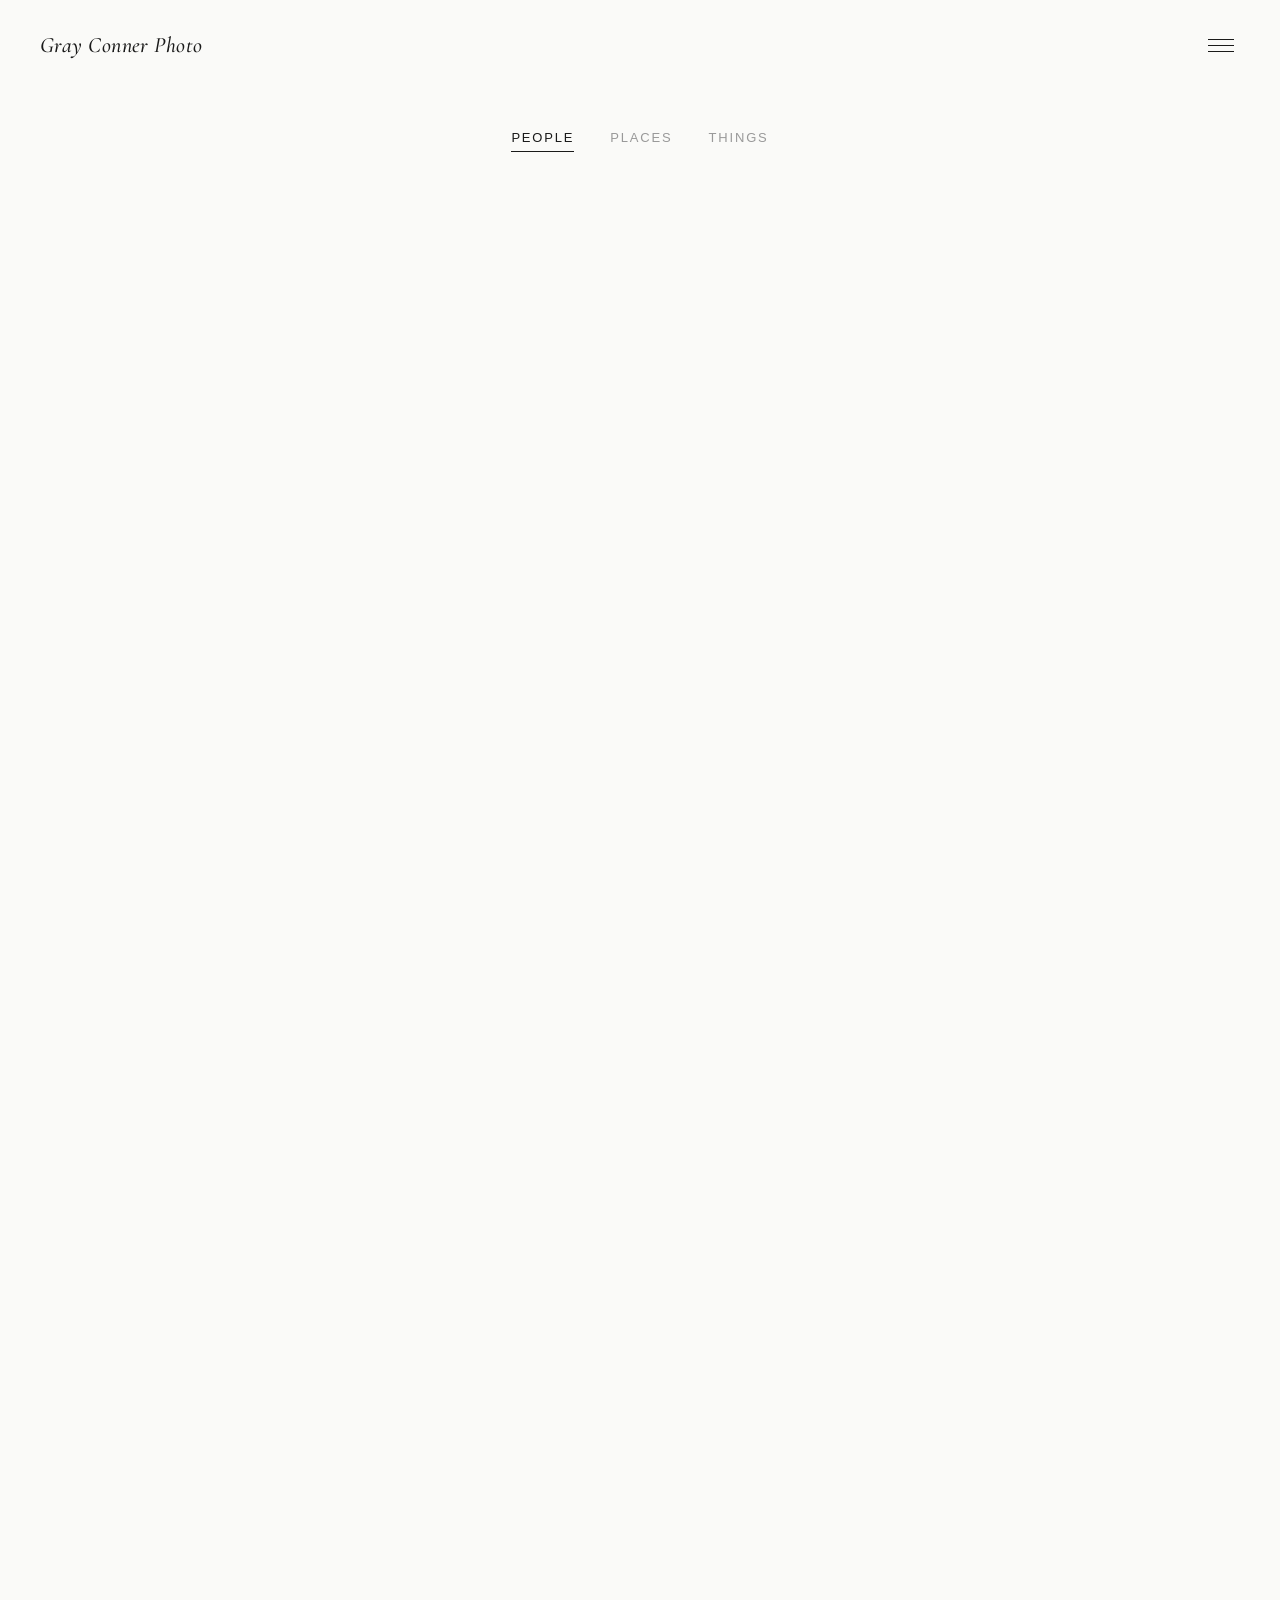
==== commit 45928e32: "updatd photos and docs" ====
--- a/index.html
+++ b/index.html
@@ -310,6 +310,51 @@
         loading="lazy"
       />
     </div>
+    <div class="gallery-item" data-category="people">
+      <img
+        src="https://photos.grayconnerphoto.com/photos/DSC03286_1600.jpg"
+        srcset="https://photos.grayconnerphoto.com/photos/DSC03286_800.jpg 800w, https://photos.grayconnerphoto.com/photos/DSC03286_1600.jpg 1600w, https://photos.grayconnerphoto.com/photos/DSC03286_2400.jpg 2400w"
+        sizes="(max-width: 1100px) 100vw, 1100px"
+        alt=""
+        loading="lazy"
+      />
+    </div>
+    <div class="gallery-item" data-category="people">
+      <img
+        src="https://photos.grayconnerphoto.com/photos/DSC03313_1600.jpg"
+        srcset="https://photos.grayconnerphoto.com/photos/DSC03313_800.jpg 800w, https://photos.grayconnerphoto.com/photos/DSC03313_1600.jpg 1600w, https://photos.grayconnerphoto.com/photos/DSC03313_2400.jpg 2400w"
+        sizes="(max-width: 1100px) 100vw, 1100px"
+        alt=""
+        loading="lazy"
+      />
+    </div>
+    <div class="gallery-item" data-category="people">
+      <img
+        src="https://photos.grayconnerphoto.com/photos/DSC03591_1600.jpg"
+        srcset="https://photos.grayconnerphoto.com/photos/DSC03591_800.jpg 800w, https://photos.grayconnerphoto.com/photos/DSC03591_1600.jpg 1600w, https://photos.grayconnerphoto.com/photos/DSC03591_2400.jpg 2400w"
+        sizes="(max-width: 1100px) 100vw, 1100px"
+        alt=""
+        loading="lazy"
+      />
+    </div>
+    <div class="gallery-item" data-category="people">
+      <img
+        src="https://photos.grayconnerphoto.com/photos/DSC03598_1600.jpg"
+        srcset="https://photos.grayconnerphoto.com/photos/DSC03598_800.jpg 800w, https://photos.grayconnerphoto.com/photos/DSC03598_1600.jpg 1600w, https://photos.grayconnerphoto.com/photos/DSC03598_2400.jpg 2400w"
+        sizes="(max-width: 1100px) 100vw, 1100px"
+        alt=""
+        loading="lazy"
+      />
+    </div>
+    <div class="gallery-item" data-category="people">
+      <img
+        src="https://photos.grayconnerphoto.com/photos/DSC03741_1600.jpg"
+        srcset="https://photos.grayconnerphoto.com/photos/DSC03741_800.jpg 800w, https://photos.grayconnerphoto.com/photos/DSC03741_1600.jpg 1600w, https://photos.grayconnerphoto.com/photos/DSC03741_2400.jpg 2400w"
+        sizes="(max-width: 1100px) 100vw, 1100px"
+        alt=""
+        loading="lazy"
+      />
+    </div>
     <div class="gallery-item" data-category="places">
       <img
         src="https://photos.grayconnerphoto.com/photos/DSC04069_1600.jpg"
@@ -328,6 +373,33 @@
         loading="lazy"
       />
     </div>
+    <div class="gallery-item" data-category="people">
+      <img
+        src="https://photos.grayconnerphoto.com/photos/DSC04079_1600.jpg"
+        srcset="https://photos.grayconnerphoto.com/photos/DSC04079_800.jpg 800w, https://photos.grayconnerphoto.com/photos/DSC04079_1600.jpg 1600w, https://photos.grayconnerphoto.com/photos/DSC04079_2400.jpg 2400w"
+        sizes="(max-width: 1100px) 100vw, 1100px"
+        alt=""
+        loading="lazy"
+      />
+    </div>
+    <div class="gallery-item" data-category="things">
+      <img
+        src="https://photos.grayconnerphoto.com/photos/DSC04089_1600.jpg"
+        srcset="https://photos.grayconnerphoto.com/photos/DSC04089_800.jpg 800w, https://photos.grayconnerphoto.com/photos/DSC04089_1600.jpg 1600w, https://photos.grayconnerphoto.com/photos/DSC04089_2400.jpg 2400w"
+        sizes="(max-width: 1100px) 100vw, 1100px"
+        alt=""
+        loading="lazy"
+      />
+    </div>
+    <div class="gallery-item" data-category="things">
+      <img
+        src="https://photos.grayconnerphoto.com/photos/DSC04105_1600.jpg"
+        srcset="https://photos.grayconnerphoto.com/photos/DSC04105_800.jpg 800w, https://photos.grayconnerphoto.com/photos/DSC04105_1600.jpg 1600w, https://photos.grayconnerphoto.com/photos/DSC04105_2400.jpg 2400w"
+        sizes="(max-width: 1100px) 100vw, 1100px"
+        alt=""
+        loading="lazy"
+      />
+    </div>
     <div class="gallery-item" data-category="places">
       <img
         src="https://photos.grayconnerphoto.com/photos/DSC04160_1600.jpg"
@@ -357,6 +429,42 @@
     </div>
     <div class="gallery-item" data-category="things">
       <img
+        src="https://photos.grayconnerphoto.com/photos/DSC04575_1600.jpg"
+        srcset="https://photos.grayconnerphoto.com/photos/DSC04575_800.jpg 800w, https://photos.grayconnerphoto.com/photos/DSC04575_1600.jpg 1600w, https://photos.grayconnerphoto.com/photos/DSC04575_2400.jpg 2400w"
+        sizes="(max-width: 1100px) 100vw, 1100px"
+        alt=""
+        loading="lazy"
+      />
+    </div>
+    <div class="gallery-item" data-category="places">
+      <img
+        src="https://photos.grayconnerphoto.com/photos/DSC04608_1600.jpg"
+        srcset="https://photos.grayconnerphoto.com/photos/DSC04608_800.jpg 800w, https://photos.grayconnerphoto.com/photos/DSC04608_1600.jpg 1600w, https://photos.grayconnerphoto.com/photos/DSC04608_2400.jpg 2400w"
+        sizes="(max-width: 1100px) 100vw, 1100px"
+        alt=""
+        loading="lazy"
+      />
+    </div>
+    <div class="gallery-item" data-category="places">
+      <img
+        src="https://photos.grayconnerphoto.com/photos/DSC04614_1600.jpg"
+        srcset="https://photos.grayconnerphoto.com/photos/DSC04614_800.jpg 800w, https://photos.grayconnerphoto.com/photos/DSC04614_1600.jpg 1600w, https://photos.grayconnerphoto.com/photos/DSC04614_2400.jpg 2400w"
+        sizes="(max-width: 1100px) 100vw, 1100px"
+        alt=""
+        loading="lazy"
+      />
+    </div>
+    <div class="gallery-item" data-category="people">
+      <img
+        src="https://photos.grayconnerphoto.com/photos/DSC04655_1600.jpg"
+        srcset="https://photos.grayconnerphoto.com/photos/DSC04655_800.jpg 800w, https://photos.grayconnerphoto.com/photos/DSC04655_1600.jpg 1600w, https://photos.grayconnerphoto.com/photos/DSC04655_2400.jpg 2400w"
+        sizes="(max-width: 1100px) 100vw, 1100px"
+        alt=""
+        loading="lazy"
+      />
+    </div>
+    <div class="gallery-item" data-category="things">
+      <img
         src="https://photos.grayconnerphoto.com/photos/DSC04707_1600.jpg"
         srcset="https://photos.grayconnerphoto.com/photos/DSC04707_800.jpg 800w, https://photos.grayconnerphoto.com/photos/DSC04707_1600.jpg 1600w, https://photos.grayconnerphoto.com/photos/DSC04707_2400.jpg 2400w"
         sizes="(max-width: 1100px) 100vw, 1100px"
@@ -368,6 +476,69 @@
       <img
         src="https://photos.grayconnerphoto.com/photos/DSC04732_1600.jpg"
         srcset="https://photos.grayconnerphoto.com/photos/DSC04732_800.jpg 800w, https://photos.grayconnerphoto.com/photos/DSC04732_1600.jpg 1600w, https://photos.grayconnerphoto.com/photos/DSC04732_2400.jpg 2400w"
+        sizes="(max-width: 1100px) 100vw, 1100px"
+        alt=""
+        loading="lazy"
+      />
+    </div>
+    <div class="gallery-item" data-category="people">
+      <img
+        src="https://photos.grayconnerphoto.com/photos/DSC05072_1600.jpg"
+        srcset="https://photos.grayconnerphoto.com/photos/DSC05072_800.jpg 800w, https://photos.grayconnerphoto.com/photos/DSC05072_1600.jpg 1600w, https://photos.grayconnerphoto.com/photos/DSC05072_2400.jpg 2400w"
+        sizes="(max-width: 1100px) 100vw, 1100px"
+        alt=""
+        loading="lazy"
+      />
+    </div>
+    <div class="gallery-item" data-category="people">
+      <img
+        src="https://photos.grayconnerphoto.com/photos/DSC05123_1600.jpg"
+        srcset="https://photos.grayconnerphoto.com/photos/DSC05123_800.jpg 800w, https://photos.grayconnerphoto.com/photos/DSC05123_1600.jpg 1600w, https://photos.grayconnerphoto.com/photos/DSC05123_2400.jpg 2400w"
+        sizes="(max-width: 1100px) 100vw, 1100px"
+        alt=""
+        loading="lazy"
+      />
+    </div>
+    <div class="gallery-item" data-category="people">
+      <img
+        src="https://photos.grayconnerphoto.com/photos/DSC05554_1600.jpg"
+        srcset="https://photos.grayconnerphoto.com/photos/DSC05554_800.jpg 800w, https://photos.grayconnerphoto.com/photos/DSC05554_1600.jpg 1600w, https://photos.grayconnerphoto.com/photos/DSC05554_2400.jpg 2400w"
+        sizes="(max-width: 1100px) 100vw, 1100px"
+        alt=""
+        loading="lazy"
+      />
+    </div>
+    <div class="gallery-item" data-category="people">
+      <img
+        src="https://photos.grayconnerphoto.com/photos/DSC05719_1600.jpg"
+        srcset="https://photos.grayconnerphoto.com/photos/DSC05719_800.jpg 800w, https://photos.grayconnerphoto.com/photos/DSC05719_1600.jpg 1600w, https://photos.grayconnerphoto.com/photos/DSC05719_2400.jpg 2400w"
+        sizes="(max-width: 1100px) 100vw, 1100px"
+        alt=""
+        loading="lazy"
+      />
+    </div>
+    <div class="gallery-item" data-category="people">
+      <img
+        src="https://photos.grayconnerphoto.com/photos/DSC05734_1600.jpg"
+        srcset="https://photos.grayconnerphoto.com/photos/DSC05734_800.jpg 800w, https://photos.grayconnerphoto.com/photos/DSC05734_1600.jpg 1600w, https://photos.grayconnerphoto.com/photos/DSC05734_2400.jpg 2400w"
+        sizes="(max-width: 1100px) 100vw, 1100px"
+        alt=""
+        loading="lazy"
+      />
+    </div>
+    <div class="gallery-item" data-category="people">
+      <img
+        src="https://photos.grayconnerphoto.com/photos/DSC05760_1600.jpg"
+        srcset="https://photos.grayconnerphoto.com/photos/DSC05760_800.jpg 800w, https://photos.grayconnerphoto.com/photos/DSC05760_1600.jpg 1600w, https://photos.grayconnerphoto.com/photos/DSC05760_2400.jpg 2400w"
+        sizes="(max-width: 1100px) 100vw, 1100px"
+        alt=""
+        loading="lazy"
+      />
+    </div>
+    <div class="gallery-item" data-category="people">
+      <img
+        src="https://photos.grayconnerphoto.com/photos/DSC05777_1600.jpg"
+        srcset="https://photos.grayconnerphoto.com/photos/DSC05777_800.jpg 800w, https://photos.grayconnerphoto.com/photos/DSC05777_1600.jpg 1600w, https://photos.grayconnerphoto.com/photos/DSC05777_2400.jpg 2400w"
         sizes="(max-width: 1100px) 100vw, 1100px"
         alt=""
         loading="lazy"
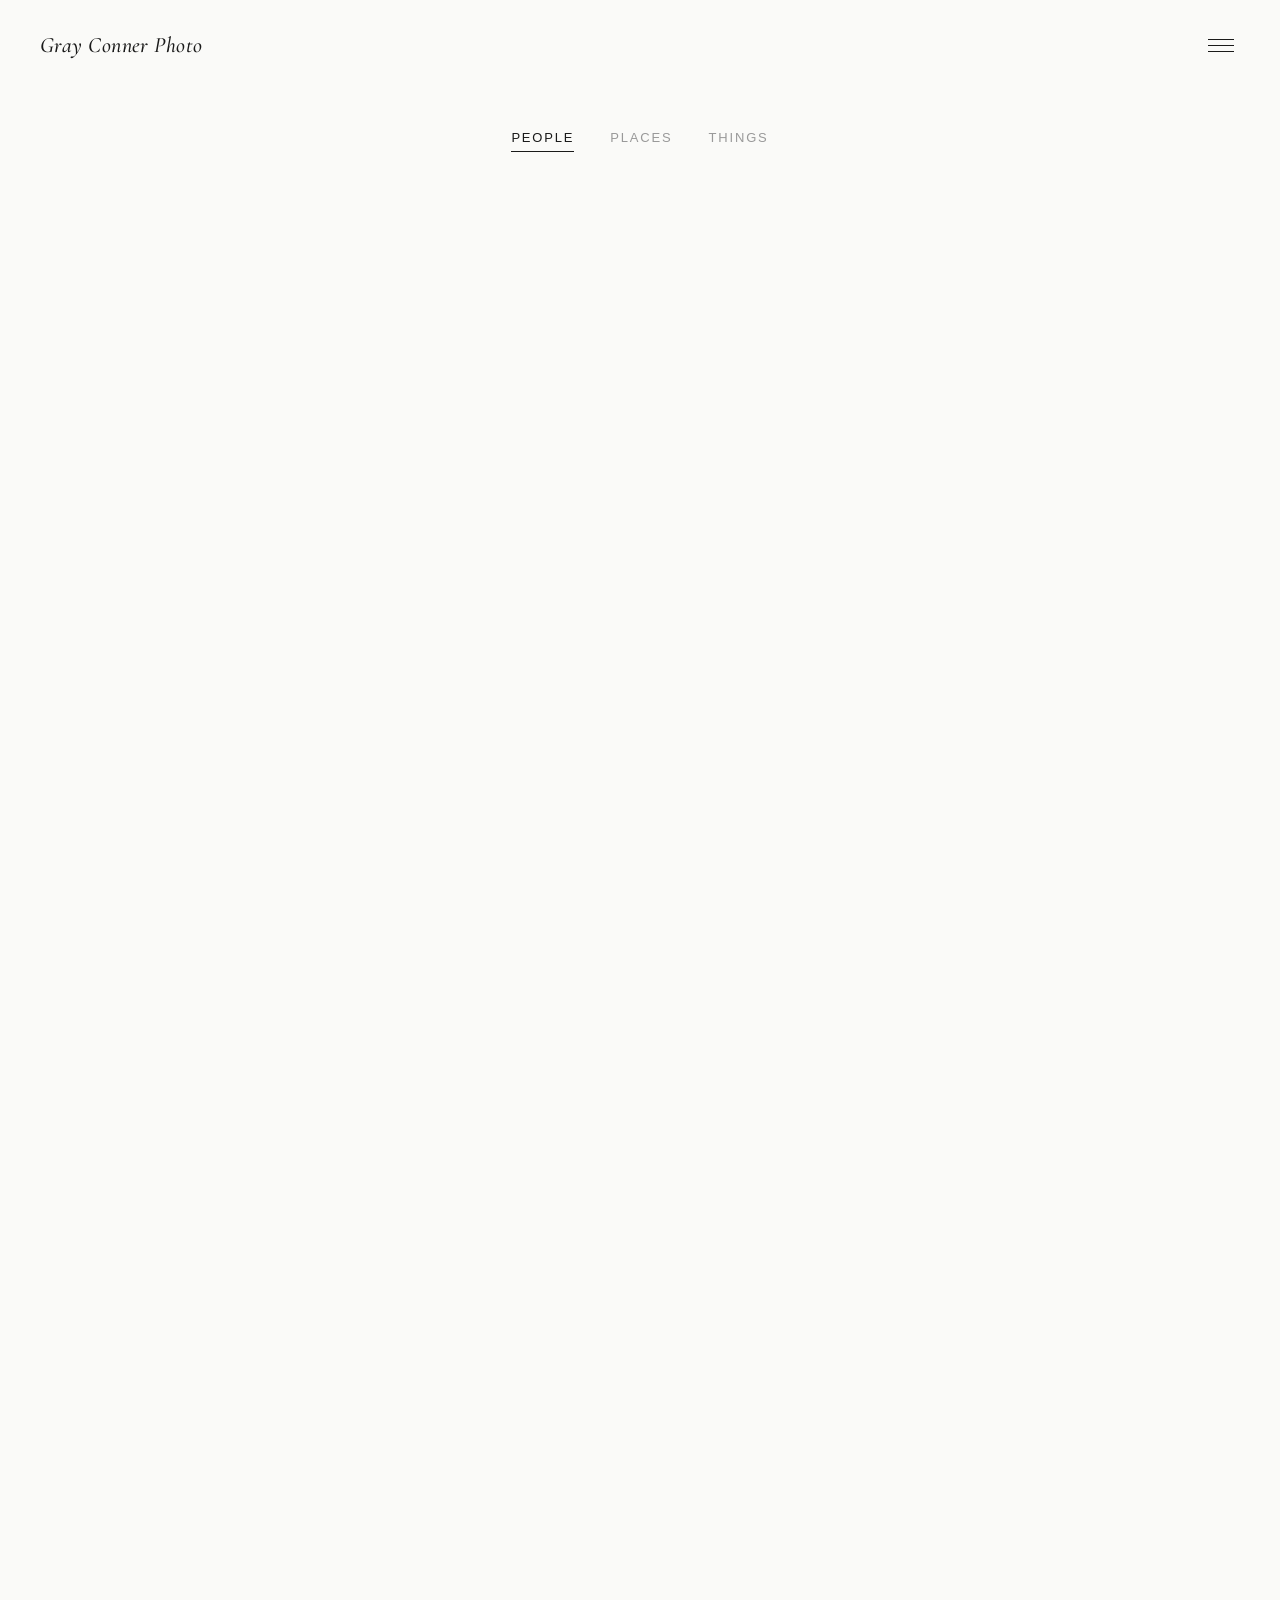
==== commit 9d5ebb8e: "updated photos" ====
--- a/index.html
+++ b/index.html
@@ -483,6 +483,15 @@
     </div>
     <div class="gallery-item" data-category="people">
       <img
+        src="https://photos.grayconnerphoto.com/photos/DSC05024_1600.jpg"
+        srcset="https://photos.grayconnerphoto.com/photos/DSC05024_800.jpg 800w, https://photos.grayconnerphoto.com/photos/DSC05024_1600.jpg 1600w, https://photos.grayconnerphoto.com/photos/DSC05024_2400.jpg 2400w"
+        sizes="(max-width: 1100px) 100vw, 1100px"
+        alt=""
+        loading="lazy"
+      />
+    </div>
+    <div class="gallery-item" data-category="people">
+      <img
         src="https://photos.grayconnerphoto.com/photos/DSC05072_1600.jpg"
         srcset="https://photos.grayconnerphoto.com/photos/DSC05072_800.jpg 800w, https://photos.grayconnerphoto.com/photos/DSC05072_1600.jpg 1600w, https://photos.grayconnerphoto.com/photos/DSC05072_2400.jpg 2400w"
         sizes="(max-width: 1100px) 100vw, 1100px"
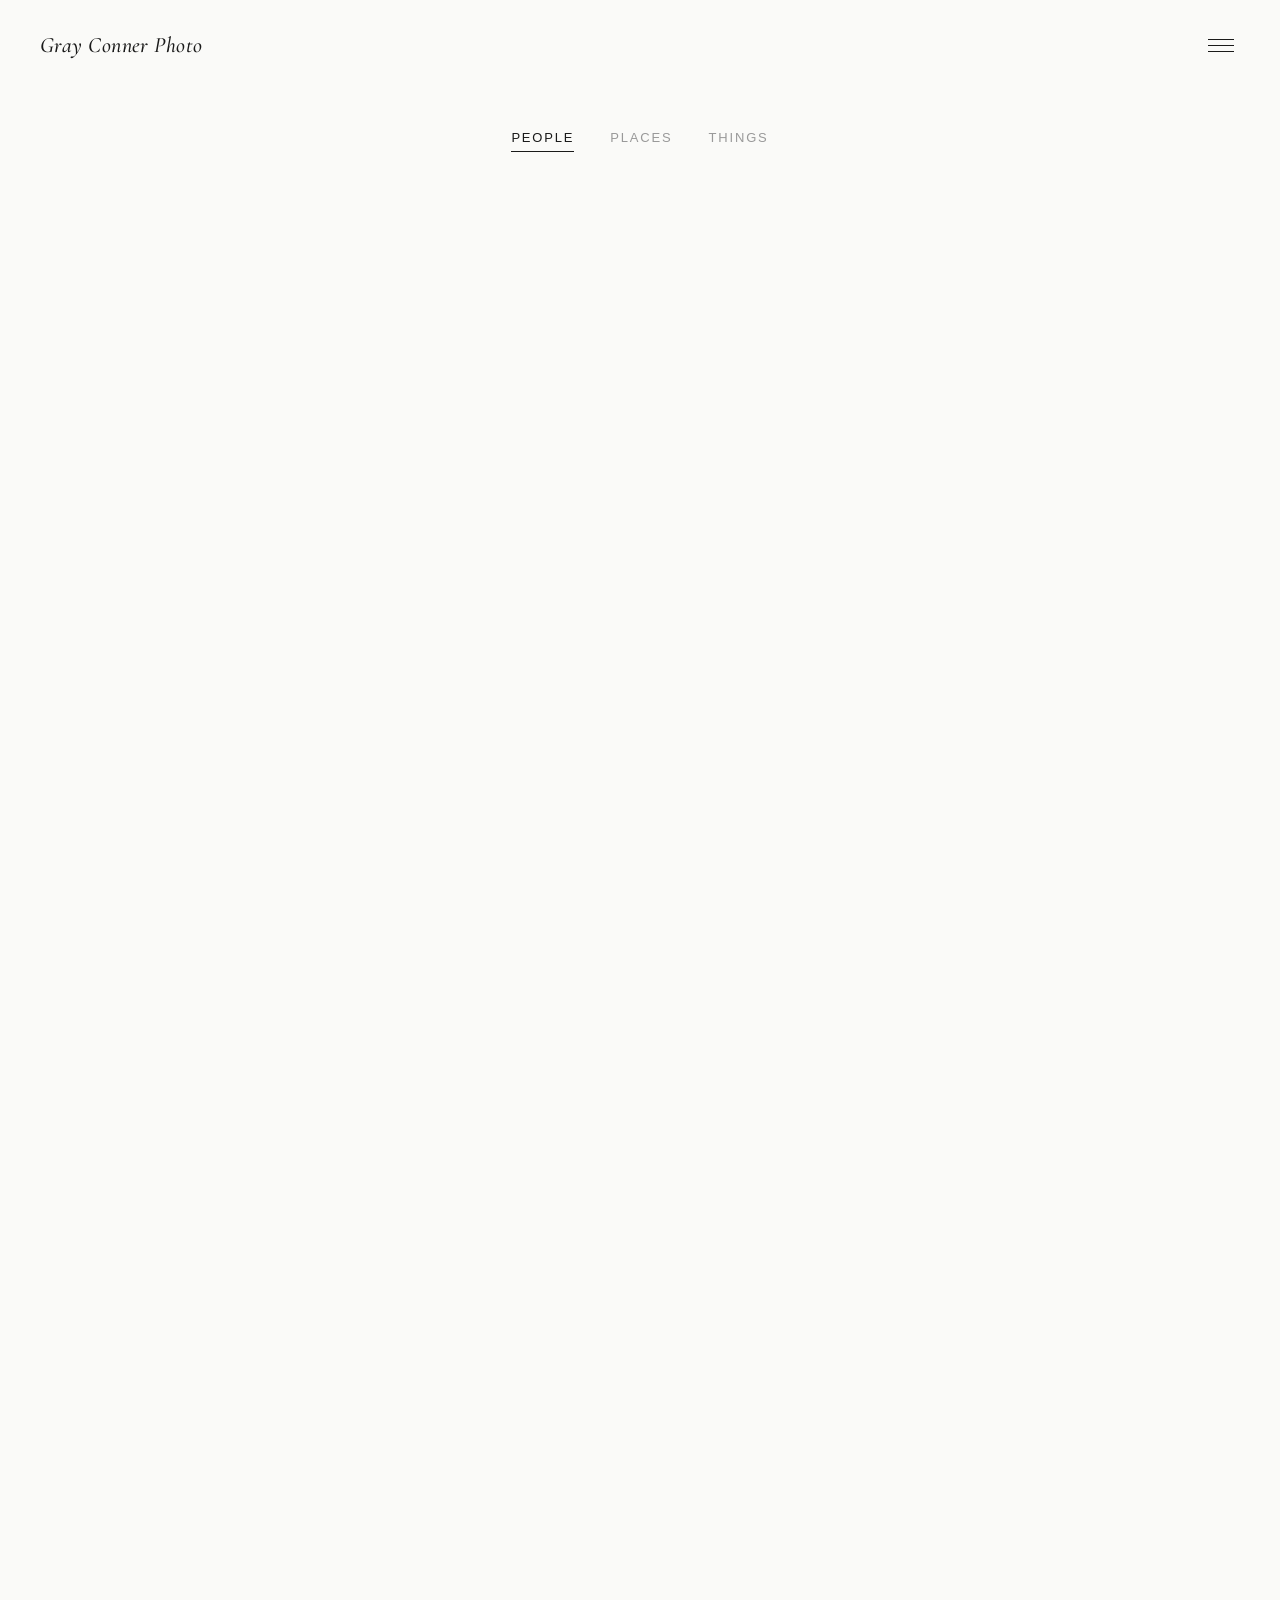
==== commit abc71920: "Updated gallery" ====
--- a/index.html
+++ b/index.html
@@ -42,15 +42,6 @@
     <!-- GALLERY_START -->
     <div class="gallery-item" data-category="places">
       <img
-        src="https://photos.grayconnerphoto.com/photos/DSC00475_1600.jpg"
-        srcset="https://photos.grayconnerphoto.com/photos/DSC00475_800.jpg 800w, https://photos.grayconnerphoto.com/photos/DSC00475_1600.jpg 1600w, https://photos.grayconnerphoto.com/photos/DSC00475_2400.jpg 2400w"
-        sizes="(max-width: 1100px) 100vw, 1100px"
-        alt=""
-        loading="lazy"
-      />
-    </div>
-    <div class="gallery-item" data-category="places">
-      <img
         src="https://photos.grayconnerphoto.com/photos/DSC00490_1600.jpg"
         srcset="https://photos.grayconnerphoto.com/photos/DSC00490_800.jpg 800w, https://photos.grayconnerphoto.com/photos/DSC00490_1600.jpg 1600w, https://photos.grayconnerphoto.com/photos/DSC00490_2400.jpg 2400w"
         sizes="(max-width: 1100px) 100vw, 1100px"
@@ -96,15 +87,6 @@
     </div>
     <div class="gallery-item" data-category="things">
       <img
-        src="https://photos.grayconnerphoto.com/photos/DSC00977_1600.jpg"
-        srcset="https://photos.grayconnerphoto.com/photos/DSC00977_800.jpg 800w, https://photos.grayconnerphoto.com/photos/DSC00977_1600.jpg 1600w, https://photos.grayconnerphoto.com/photos/DSC00977_2400.jpg 2400w"
-        sizes="(max-width: 1100px) 100vw, 1100px"
-        alt=""
-        loading="lazy"
-      />
-    </div>
-    <div class="gallery-item" data-category="things">
-      <img
         src="https://photos.grayconnerphoto.com/photos/DSC00984_1600.jpg"
         srcset="https://photos.grayconnerphoto.com/photos/DSC00984_800.jpg 800w, https://photos.grayconnerphoto.com/photos/DSC00984_1600.jpg 1600w, https://photos.grayconnerphoto.com/photos/DSC00984_2400.jpg 2400w"
         sizes="(max-width: 1100px) 100vw, 1100px"
@@ -121,24 +103,6 @@
         loading="lazy"
       />
     </div>
-    <div class="gallery-item" data-category="things">
-      <img
-        src="https://photos.grayconnerphoto.com/photos/DSC01122_1600.jpg"
-        srcset="https://photos.grayconnerphoto.com/photos/DSC01122_800.jpg 800w, https://photos.grayconnerphoto.com/photos/DSC01122_1600.jpg 1600w, https://photos.grayconnerphoto.com/photos/DSC01122_2400.jpg 2400w"
-        sizes="(max-width: 1100px) 100vw, 1100px"
-        alt=""
-        loading="lazy"
-      />
-    </div>
-    <div class="gallery-item" data-category="things">
-      <img
-        src="https://photos.grayconnerphoto.com/photos/DSC01127_1600.jpg"
-        srcset="https://photos.grayconnerphoto.com/photos/DSC01127_800.jpg 800w, https://photos.grayconnerphoto.com/photos/DSC01127_1600.jpg 1600w, https://photos.grayconnerphoto.com/photos/DSC01127_2400.jpg 2400w"
-        sizes="(max-width: 1100px) 100vw, 1100px"
-        alt=""
-        loading="lazy"
-      />
-    </div>
     <div class="gallery-item" data-category="places">
       <img
         src="https://photos.grayconnerphoto.com/photos/DSC01136_1600.jpg"
@@ -175,15 +139,6 @@
         loading="lazy"
       />
     </div>
-    <div class="gallery-item" data-category="things">
-      <img
-        src="https://photos.grayconnerphoto.com/photos/DSC01188_1600.jpg"
-        srcset="https://photos.grayconnerphoto.com/photos/DSC01188_800.jpg 800w, https://photos.grayconnerphoto.com/photos/DSC01188_1600.jpg 1600w, https://photos.grayconnerphoto.com/photos/DSC01188_2400.jpg 2400w"
-        sizes="(max-width: 1100px) 100vw, 1100px"
-        alt=""
-        loading="lazy"
-      />
-    </div>
     <div class="gallery-item" data-category="places">
       <img
         src="https://photos.grayconnerphoto.com/photos/DSC01204_1600.jpg"
@@ -229,33 +184,6 @@
         loading="lazy"
       />
     </div>
-    <div class="gallery-item" data-category="people">
-      <img
-        src="https://photos.grayconnerphoto.com/photos/DSC02010_1600.jpg"
-        srcset="https://photos.grayconnerphoto.com/photos/DSC02010_800.jpg 800w, https://photos.grayconnerphoto.com/photos/DSC02010_1600.jpg 1600w, https://photos.grayconnerphoto.com/photos/DSC02010_2400.jpg 2400w"
-        sizes="(max-width: 1100px) 100vw, 1100px"
-        alt=""
-        loading="lazy"
-      />
-    </div>
-    <div class="gallery-item" data-category="people">
-      <img
-        src="https://photos.grayconnerphoto.com/photos/DSC02079_1600.jpg"
-        srcset="https://photos.grayconnerphoto.com/photos/DSC02079_800.jpg 800w, https://photos.grayconnerphoto.com/photos/DSC02079_1600.jpg 1600w, https://photos.grayconnerphoto.com/photos/DSC02079_2400.jpg 2400w"
-        sizes="(max-width: 1100px) 100vw, 1100px"
-        alt=""
-        loading="lazy"
-      />
-    </div>
-    <div class="gallery-item" data-category="things">
-      <img
-        src="https://photos.grayconnerphoto.com/photos/DSC02135_1600.jpg"
-        srcset="https://photos.grayconnerphoto.com/photos/DSC02135_800.jpg 800w, https://photos.grayconnerphoto.com/photos/DSC02135_1600.jpg 1600w, https://photos.grayconnerphoto.com/photos/DSC02135_2400.jpg 2400w"
-        sizes="(max-width: 1100px) 100vw, 1100px"
-        alt=""
-        loading="lazy"
-      />
-    </div>
     <div class="gallery-item" data-category="things">
       <img
         src="https://photos.grayconnerphoto.com/photos/DSC02179_1600.jpg"
@@ -283,15 +211,6 @@
         loading="lazy"
       />
     </div>
-    <div class="gallery-item" data-category="people">
-      <img
-        src="https://photos.grayconnerphoto.com/photos/DSC02301_1600.jpg"
-        srcset="https://photos.grayconnerphoto.com/photos/DSC02301_800.jpg 800w, https://photos.grayconnerphoto.com/photos/DSC02301_1600.jpg 1600w, https://photos.grayconnerphoto.com/photos/DSC02301_2400.jpg 2400w"
-        sizes="(max-width: 1100px) 100vw, 1100px"
-        alt=""
-        loading="lazy"
-      />
-    </div>
     <div class="gallery-item" data-category="places">
       <img
         src="https://photos.grayconnerphoto.com/photos/DSC02526_1600.jpg"
@@ -391,15 +310,6 @@
         loading="lazy"
       />
     </div>
-    <div class="gallery-item" data-category="things">
-      <img
-        src="https://photos.grayconnerphoto.com/photos/DSC04105_1600.jpg"
-        srcset="https://photos.grayconnerphoto.com/photos/DSC04105_800.jpg 800w, https://photos.grayconnerphoto.com/photos/DSC04105_1600.jpg 1600w, https://photos.grayconnerphoto.com/photos/DSC04105_2400.jpg 2400w"
-        sizes="(max-width: 1100px) 100vw, 1100px"
-        alt=""
-        loading="lazy"
-      />
-    </div>
     <div class="gallery-item" data-category="places">
       <img
         src="https://photos.grayconnerphoto.com/photos/DSC04160_1600.jpg"
@@ -418,24 +328,6 @@
         loading="lazy"
       />
     </div>
-    <div class="gallery-item" data-category="people">
-      <img
-        src="https://photos.grayconnerphoto.com/photos/DSC04435_1600.jpg"
-        srcset="https://photos.grayconnerphoto.com/photos/DSC04435_800.jpg 800w, https://photos.grayconnerphoto.com/photos/DSC04435_1600.jpg 1600w, https://photos.grayconnerphoto.com/photos/DSC04435_2400.jpg 2400w"
-        sizes="(max-width: 1100px) 100vw, 1100px"
-        alt=""
-        loading="lazy"
-      />
-    </div>
-    <div class="gallery-item" data-category="things">
-      <img
-        src="https://photos.grayconnerphoto.com/photos/DSC04575_1600.jpg"
-        srcset="https://photos.grayconnerphoto.com/photos/DSC04575_800.jpg 800w, https://photos.grayconnerphoto.com/photos/DSC04575_1600.jpg 1600w, https://photos.grayconnerphoto.com/photos/DSC04575_2400.jpg 2400w"
-        sizes="(max-width: 1100px) 100vw, 1100px"
-        alt=""
-        loading="lazy"
-      />
-    </div>
     <div class="gallery-item" data-category="places">
       <img
         src="https://photos.grayconnerphoto.com/photos/DSC04608_1600.jpg"
@@ -456,33 +348,6 @@
     </div>
     <div class="gallery-item" data-category="people">
       <img
-        src="https://photos.grayconnerphoto.com/photos/DSC04655_1600.jpg"
-        srcset="https://photos.grayconnerphoto.com/photos/DSC04655_800.jpg 800w, https://photos.grayconnerphoto.com/photos/DSC04655_1600.jpg 1600w, https://photos.grayconnerphoto.com/photos/DSC04655_2400.jpg 2400w"
-        sizes="(max-width: 1100px) 100vw, 1100px"
-        alt=""
-        loading="lazy"
-      />
-    </div>
-    <div class="gallery-item" data-category="things">
-      <img
-        src="https://photos.grayconnerphoto.com/photos/DSC04707_1600.jpg"
-        srcset="https://photos.grayconnerphoto.com/photos/DSC04707_800.jpg 800w, https://photos.grayconnerphoto.com/photos/DSC04707_1600.jpg 1600w, https://photos.grayconnerphoto.com/photos/DSC04707_2400.jpg 2400w"
-        sizes="(max-width: 1100px) 100vw, 1100px"
-        alt=""
-        loading="lazy"
-      />
-    </div>
-    <div class="gallery-item" data-category="places">
-      <img
-        src="https://photos.grayconnerphoto.com/photos/DSC04732_1600.jpg"
-        srcset="https://photos.grayconnerphoto.com/photos/DSC04732_800.jpg 800w, https://photos.grayconnerphoto.com/photos/DSC04732_1600.jpg 1600w, https://photos.grayconnerphoto.com/photos/DSC04732_2400.jpg 2400w"
-        sizes="(max-width: 1100px) 100vw, 1100px"
-        alt=""
-        loading="lazy"
-      />
-    </div>
-    <div class="gallery-item" data-category="people">
-      <img
         src="https://photos.grayconnerphoto.com/photos/DSC05024_1600.jpg"
         srcset="https://photos.grayconnerphoto.com/photos/DSC05024_800.jpg 800w, https://photos.grayconnerphoto.com/photos/DSC05024_1600.jpg 1600w, https://photos.grayconnerphoto.com/photos/DSC05024_2400.jpg 2400w"
         sizes="(max-width: 1100px) 100vw, 1100px"
@@ -510,15 +375,6 @@
     </div>
     <div class="gallery-item" data-category="people">
       <img
-        src="https://photos.grayconnerphoto.com/photos/DSC05554_1600.jpg"
-        srcset="https://photos.grayconnerphoto.com/photos/DSC05554_800.jpg 800w, https://photos.grayconnerphoto.com/photos/DSC05554_1600.jpg 1600w, https://photos.grayconnerphoto.com/photos/DSC05554_2400.jpg 2400w"
-        sizes="(max-width: 1100px) 100vw, 1100px"
-        alt=""
-        loading="lazy"
-      />
-    </div>
-    <div class="gallery-item" data-category="people">
-      <img
         src="https://photos.grayconnerphoto.com/photos/DSC05719_1600.jpg"
         srcset="https://photos.grayconnerphoto.com/photos/DSC05719_800.jpg 800w, https://photos.grayconnerphoto.com/photos/DSC05719_1600.jpg 1600w, https://photos.grayconnerphoto.com/photos/DSC05719_2400.jpg 2400w"
         sizes="(max-width: 1100px) 100vw, 1100px"
@@ -528,26 +384,8 @@
     </div>
     <div class="gallery-item" data-category="people">
       <img
-        src="https://photos.grayconnerphoto.com/photos/DSC05734_1600.jpg"
-        srcset="https://photos.grayconnerphoto.com/photos/DSC05734_800.jpg 800w, https://photos.grayconnerphoto.com/photos/DSC05734_1600.jpg 1600w, https://photos.grayconnerphoto.com/photos/DSC05734_2400.jpg 2400w"
-        sizes="(max-width: 1100px) 100vw, 1100px"
-        alt=""
-        loading="lazy"
-      />
-    </div>
-    <div class="gallery-item" data-category="people">
-      <img
         src="https://photos.grayconnerphoto.com/photos/DSC05760_1600.jpg"
         srcset="https://photos.grayconnerphoto.com/photos/DSC05760_800.jpg 800w, https://photos.grayconnerphoto.com/photos/DSC05760_1600.jpg 1600w, https://photos.grayconnerphoto.com/photos/DSC05760_2400.jpg 2400w"
-        sizes="(max-width: 1100px) 100vw, 1100px"
-        alt=""
-        loading="lazy"
-      />
-    </div>
-    <div class="gallery-item" data-category="people">
-      <img
-        src="https://photos.grayconnerphoto.com/photos/DSC05777_1600.jpg"
-        srcset="https://photos.grayconnerphoto.com/photos/DSC05777_800.jpg 800w, https://photos.grayconnerphoto.com/photos/DSC05777_1600.jpg 1600w, https://photos.grayconnerphoto.com/photos/DSC05777_2400.jpg 2400w"
         sizes="(max-width: 1100px) 100vw, 1100px"
         alt=""
         loading="lazy"
